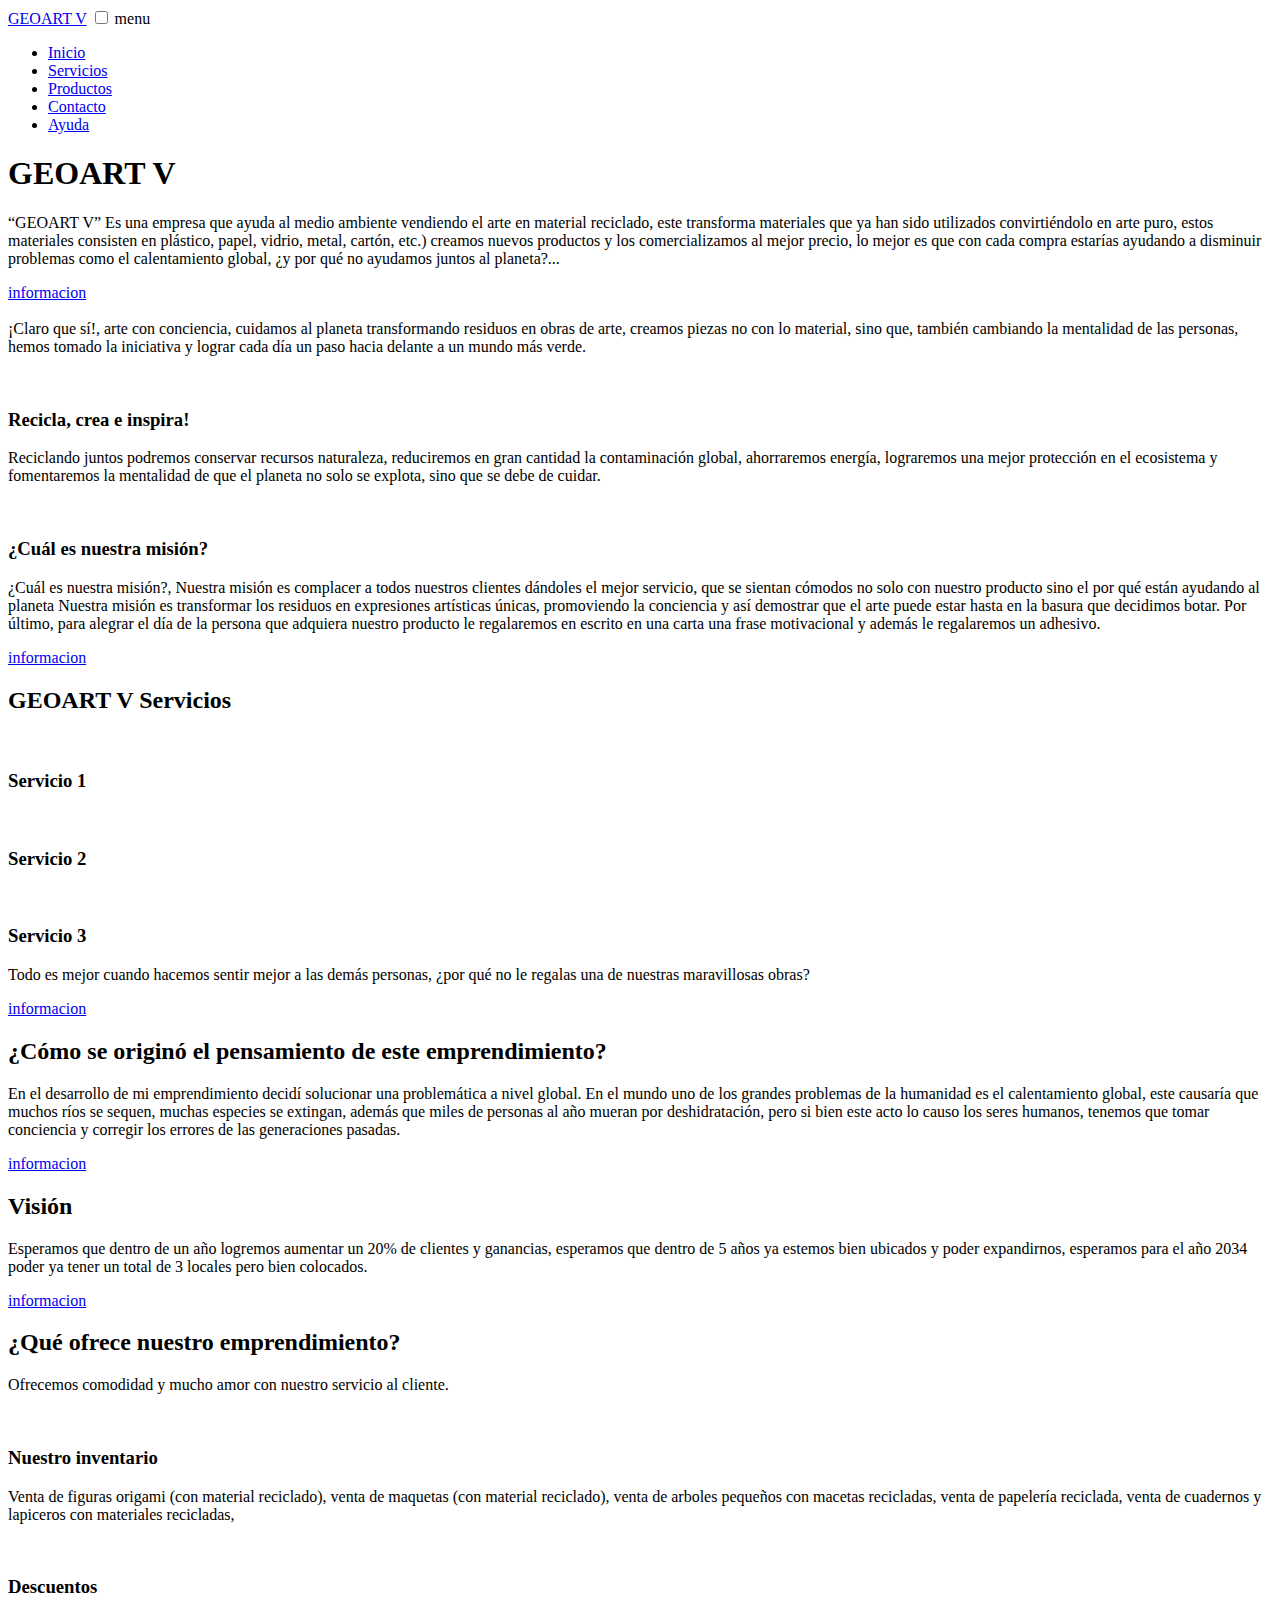
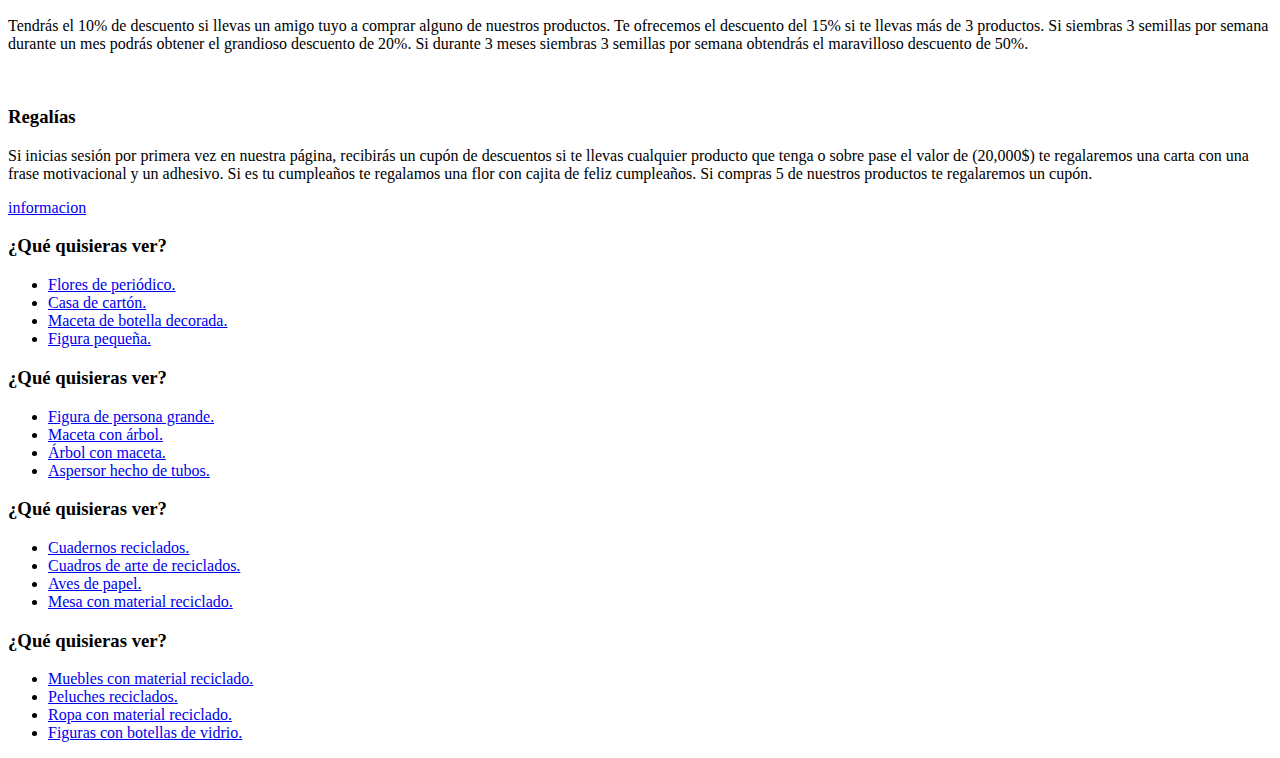
==== 1index.html @ d726b9bf "Primer commit" ====
<!DOCTYPE html>
<html lang="en">
<head>
    <meta charset="UTF-8">
    <meta name="viewport" content="width=device-width, initial-scale=1.0">
    <title>GEOART V</title>
    <link rel="stylesheet" href="borrador style.css">
</head>
<body>
    
    <header class="header">

    <div class="menu container">
        <a href="#" class="logo">GEOART V</a>
        <input type="checkbox" id="menu">
        <label for="menu">menu</label>
                <img src="imagenes/menu.png" class="menu-icono" alt="">

        </label>
            <nav class="navbar"> 
                    <ul>
                        <li><a href="#">Inicio</a></li>
                        <li><a href="#">Servicios</a></li>
                        <li><a href="#">Productos</a></li>
                        <li><a href="#">Contacto</a></li>
                        <li><a href="#">Ayuda</a></li>
                        
                    </ul>
            </nav>
        </div>
        <div class="header-content container">

            <h1>GEOART V</h1>
            <p>
                “GEOART V” Es una empresa que ayuda al medio ambiente vendiendo el arte en material reciclado, este transforma materiales que ya han sido utilizados convirtiéndolo en arte puro, estos materiales consisten en plástico, papel, vidrio, metal, cartón, etc.) creamos nuevos productos y los comercializamos al mejor precio, lo mejor es que con cada compra estarías ayudando a disminuir problemas como el calentamiento global, ¿y por qué no ayudamos juntos al planeta?...
            </p>
            <a href="#" class="btn-1">informacion</a>
        </div>
    </header>

    <section class="carton"> 

        <img class="carton-img" src="imagenes/img-1-(2).png.png" alt="">
        <div class= "carton-content container>

            <h2> ¿Estamos ayudando al planeta? </h2>
                <p class= "txt-p">
                    ¡Claro que sí!, arte con conciencia, cuidamos al planeta transformando residuos en obras de arte, creamos piezas no con lo material, sino que, también cambiando la mentalidad de las personas, hemos tomado la iniciativa y lograr cada día un paso hacia delante a un mundo más verde.
                </p>
    <div class="carton-grou">
            <div class="carton-1">
                <img src="imagenes/img-1- (3) png.png" alt="">
                <h3>Recicla, crea e inspira!</h3>
                <p>
                    Reciclando juntos podremos conservar recursos naturaleza, reduciremos en gran cantidad la contaminación global, ahorraremos energía, lograremos una mejor protección en el ecosistema y fomentaremos la mentalidad de que el planeta no solo se explota, sino que se debe de cuidar.
                </p>
                <div>
                    <div class="coffe-1">
                        <img src="imagenes/img-1- (4) png.png" alt="">
                        <h3>¿Cuál es nuestra misión?</h3>
                        <p>
                            ¿Cuál es nuestra misión?, Nuestra misión es complacer a todos nuestros clientes dándoles el mejor servicio, que se sientan cómodos no solo con nuestro producto sino el por qué están ayudando al planeta Nuestra misión es transformar los residuos en expresiones artísticas únicas, promoviendo la conciencia y así demostrar que el arte puede estar hasta en la basura que decidimos botar. Por último, para alegrar el día de la persona que adquiera nuestro producto le regalaremos en escrito en una carta una frase motivacional y además le regalaremos un adhesivo.
                        </p>
                </div>
                <a href="#" class="btn-1">informacion</a>
            </div>

        </div>

    </section>

    <main class="services">

        <div class="Servicios-content container"></div>
            <h2>GEOART V Servicios</h2>
            <div class="services group">
                <div class="services-1">
                    <img src="imagenes/img-1- (3).jfif" alt="">
                    <h3>Servicio 1</h3>
                </div>
                <div class="services-1">
                    <img src="imagenes/img-1- (4).jfif" alt="">
                    <h3>Servicio 2</h3>
                </div>
                <div class="services-1">
                    <img src="imagenes/img-1- (5).jfif" alt="">
                    <h3>Servicio 3</h3>
                </div>

            </div>
                <p>
                    Todo es mejor cuando hacemos sentir mejor a las demás personas, ¿por qué no le regalas una de nuestras maravillosas obras?
                </p>
                <a href="#" class="btn-1">informacion</a>
            <div>


            </div>

        
    </main>

    <section class="general">
        <div class="general-1">
            <h2>¿Cómo se originó el pensamiento de este emprendimiento?</h2>
            <p>
                En el desarrollo de mi emprendimiento decidí solucionar una problemática a nivel global. En el mundo uno de los grandes problemas de la humanidad es el calentamiento global, este causaría que muchos ríos se sequen, muchas especies se extingan, además que miles de personas al año mueran por deshidratación, pero si bien este acto lo causo los seres humanos, tenemos que tomar conciencia y corregir los errores de las generaciones pasadas.
            </p>
            <a href="#" class="btn-1">informacion</a>
        </div>
        
        <div class="general-2"></div>
    </section>

    <section>
        
        <div class="general-3"></div>

        <div class="general-1">
            <h2>Visión</h2>
            <p>
                Esperamos que dentro de un año logremos aumentar un 20% de clientes y ganancias,  esperamos que dentro de 5 años ya estemos bien ubicados y poder expandirnos, esperamos para el año 2034 poder ya tener un total de 3 locales pero bien colocados. 
            </p>
            <a href="#" class="btn-1">informacion</a>
        </div>
    </section>

    <section class="blog container">
        <h2>¿Qué ofrece nuestro emprendimiento?</h2>
        <p> Ofrecemos comodidad y mucho amor con nuestro servicio al cliente.
        </p>
        <div class="blog-content">
            <div class="blog-1">
                <img src="imagenes/img-1- (6).jfif" alt="">
                <h3>Nuestro inventario</h3>
                <p>
Venta de figuras origami (con material reciclado),
venta de maquetas (con material reciclado),
venta de arboles pequeños con macetas recicladas,
venta de papelería reciclada,
venta de cuadernos y lapiceros con materiales recicladas,

                </p> 
            </div>
            <div class="blog-content">
                <div class="blog-1">
                    <img src="imagenes/img-1- (7).jfif" alt="">
                    <h3> Descuentos </h3>
                    <p>
                        
Tendrás el 10% de descuento si llevas un amigo tuyo a comprar alguno de nuestros productos.
Te ofrecemos el descuento del 15% si te llevas más de 3 productos.
Si siembras 3 semillas por semana durante un mes podrás obtener el grandioso descuento de 20%. Si durante 3 meses siembras 3 semillas por semana obtendrás el maravilloso descuento de 50%.
                    </p>
    
                </div>
                <div class="blog-content">
                    <div class="blog-1">
                        <img src="imagenes/img-1- (8).jfif" alt="">
                        <h3>Regalías</h3>
                        <p>
                            Si inicias sesión por primera vez en nuestra página, recibirás un cupón de descuentos si te llevas cualquier producto que tenga o sobre pase el valor de (20,000$) te regalaremos una carta con una frase motivacional y un adhesivo. Si es tu cumpleaños te regalamos una flor con cajita de feliz cumpleaños. Si compras 5 de nuestros productos te regalaremos un cupón.
                        </p>
        
                    </div>
        </div>
        <a href="#" class="btn-1">informacion</a>
    </section>

    <footer class="footer">

        <div class="footer-content container">
            <div class="link">

        <h3>¿Qué quisieras ver?</h3>

        <ul>
            <li><a href="#">Flores de periódico.</a></li>
            <li><a href="#">Casa de cartón.</a></li>
            <li><a href="#">Maceta de botella decorada.</a></li>
            <li><a href="#">Figura pequeña.</a></li>
        </ul>

        </div>

        <div class="link">

            <h3>¿Qué quisieras ver?</h3>
    
            <ul>
                <li><a href="#">Figura de persona grande.</a></li>
                <li><a href="#">Maceta con árbol.</a></li>
                <li><a href="#">Árbol con maceta.</a></li>
                <li><a href="#">Aspersor hecho de tubos.</a></li>
            </ul>
    
            </div>

            <div class="link">

                <h3>¿Qué quisieras ver?</h3>
        
                <ul>
                    <li><a href="#">Cuadernos reciclados.</a></li>
                    <li><a href="#">Cuadros de arte de reciclados.</a></li>
                    <li><a href="#">Aves de papel.</a></li>
                    <li><a href="#">Mesa con material reciclado.</a></li>
                </ul>
        
                </div>
                <div class="link">

                    <h3>¿Qué quisieras ver?</h3>
            
                    <ul>
                        <li><a href="#">Muebles con material reciclado. </a></li>
                        <li><a href="#">Peluches reciclados.</a></li>
                        <li><a href="#">Ropa con material reciclado.</a></li>
                        <li><a href="#">Figuras con botellas de vidrio.</a></li>
                    </ul>
            
                    </div>
    </footer>
</body>
</html>
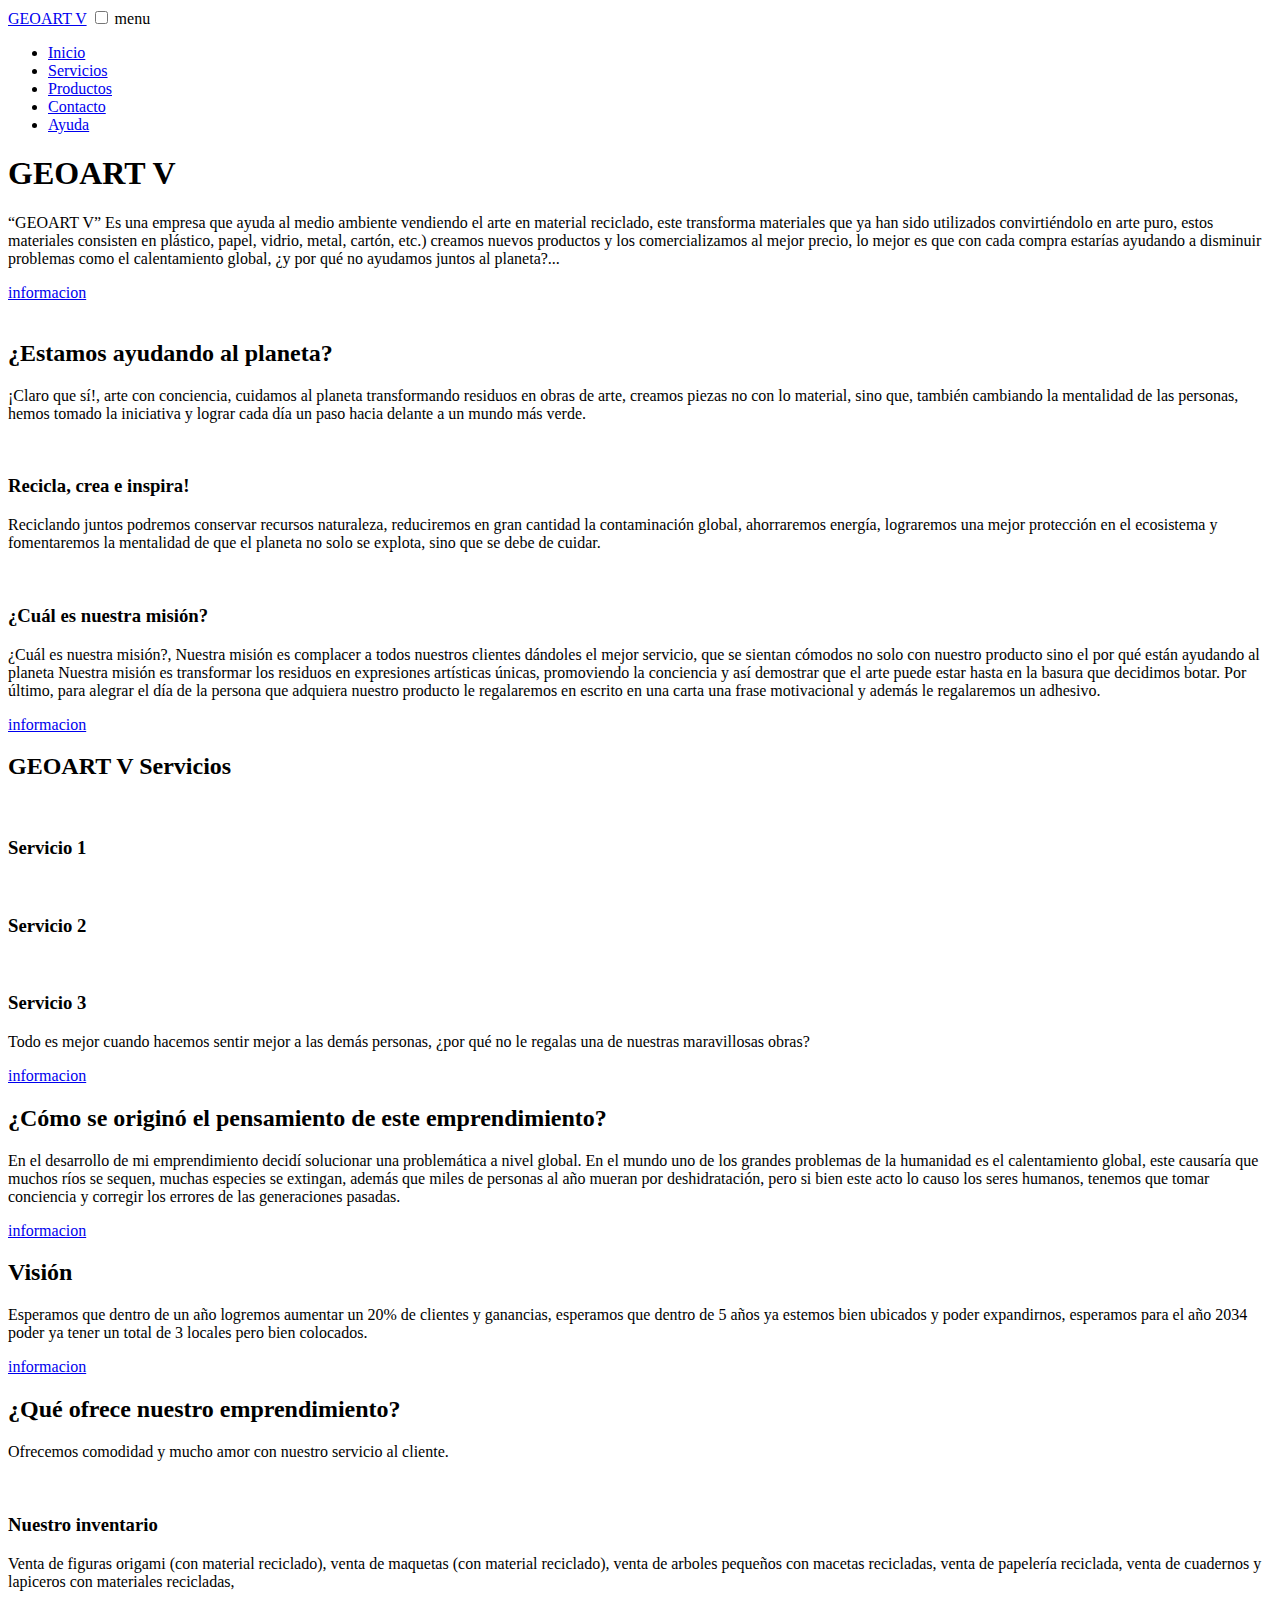
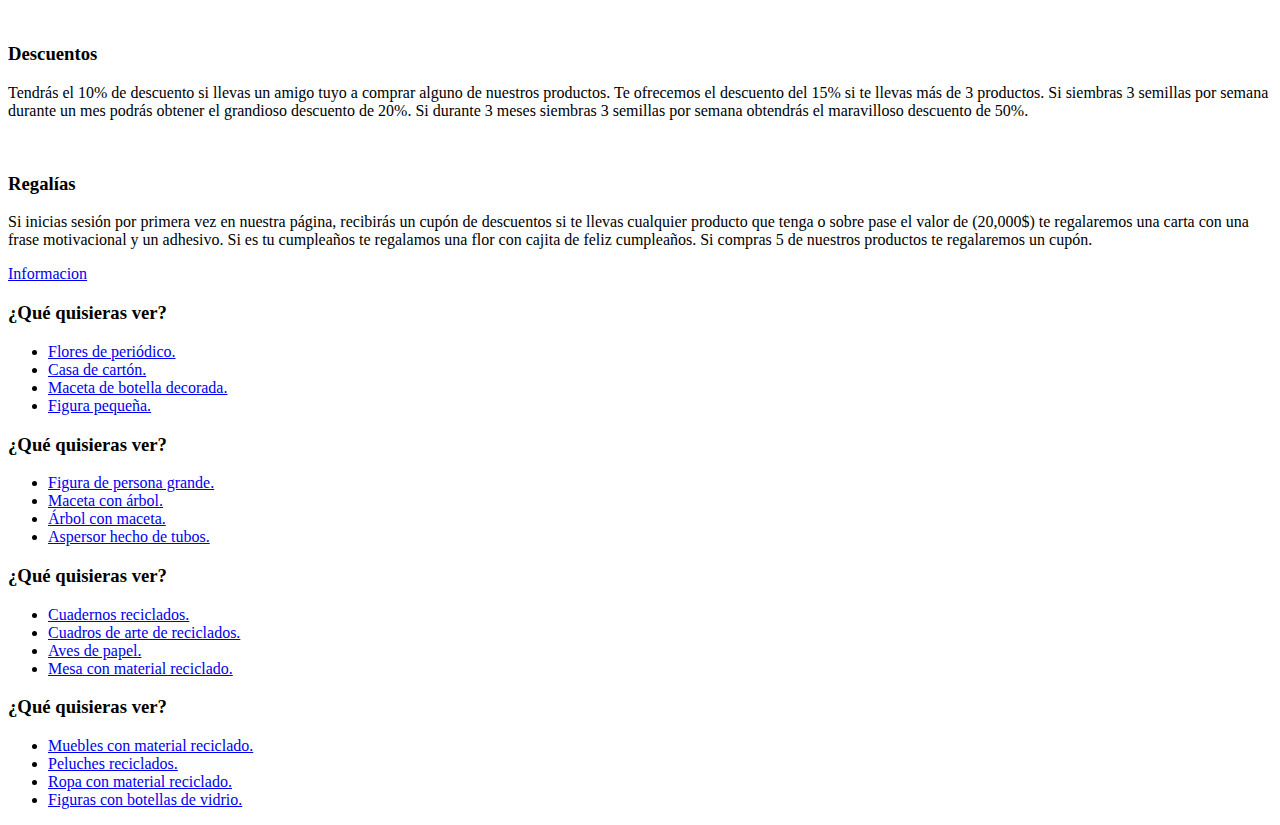
==== commit 0de144d2: "Segundo Commit" ====
--- a/1index.html
+++ b/1index.html
@@ -4,7 +4,7 @@
     <meta charset="UTF-8">
     <meta name="viewport" content="width=device-width, initial-scale=1.0">
     <title>GEOART V</title>
-    <link rel="stylesheet" href="borrador style.css">
+    <link rel="stylesheet" href="1style.css">
 </head>
 <body>
     
@@ -12,12 +12,12 @@
 
     <div class="menu container">
         <a href="#" class="logo">GEOART V</a>
-        <input type="checkbox" id="menu">
+        <input type="checkbox" id="menu" />
         <label for="menu">menu</label>
                 <img src="imagenes/menu.png" class="menu-icono" alt="">
 
         </label>
-            <nav class="navbar"> 
+        <nav class="navbar"> 
                     <ul>
                         <li><a href="#">Inicio</a></li>
                         <li><a href="#">Servicios</a></li>
@@ -26,7 +26,7 @@
                         <li><a href="#">Ayuda</a></li>
                         
                     </ul>
-            </nav>
+        </nav>
         </div>
         <div class="header-content container">
 
@@ -41,13 +41,13 @@
     <section class="carton"> 
 
         <img class="carton-img" src="imagenes/img-1-(2).png.png" alt="">
-        <div class= "carton-content container>
+        <div class= "carton-content container">
 
             <h2> ¿Estamos ayudando al planeta? </h2>
-                <p class= "txt-p">
+                <p class="txt-p">
                     ¡Claro que sí!, arte con conciencia, cuidamos al planeta transformando residuos en obras de arte, creamos piezas no con lo material, sino que, también cambiando la mentalidad de las personas, hemos tomado la iniciativa y lograr cada día un paso hacia delante a un mundo más verde.
                 </p>
-    <div class="carton-grou">
+    <div class="carton-group">
             <div class="carton-1">
                 <img src="imagenes/img-1- (3) png.png" alt="">
                 <h3>Recicla, crea e inspira!</h3>
@@ -64,7 +64,6 @@
                 </div>
                 <a href="#" class="btn-1">informacion</a>
             </div>
-
         </div>
 
     </section>
@@ -73,7 +72,7 @@
 
         <div class="Servicios-content container"></div>
             <h2>GEOART V Servicios</h2>
-            <div class="services group">
+            <div class="services-group">
                 <div class="services-1">
                     <img src="imagenes/img-1- (3).jfif" alt="">
                     <h3>Servicio 1</h3>
@@ -164,7 +163,7 @@
         
                     </div>
         </div>
-        <a href="#" class="btn-1">informacion</a>
+        <a href="#" class="btn-1">Informacion</a>
     </section>
 
     <footer class="footer">
@@ -186,7 +185,7 @@
         <div class="link">
 
             <h3>¿Qué quisieras ver?</h3>
-    
+
             <ul>
                 <li><a href="#">Figura de persona grande.</a></li>
                 <li><a href="#">Maceta con árbol.</a></li>
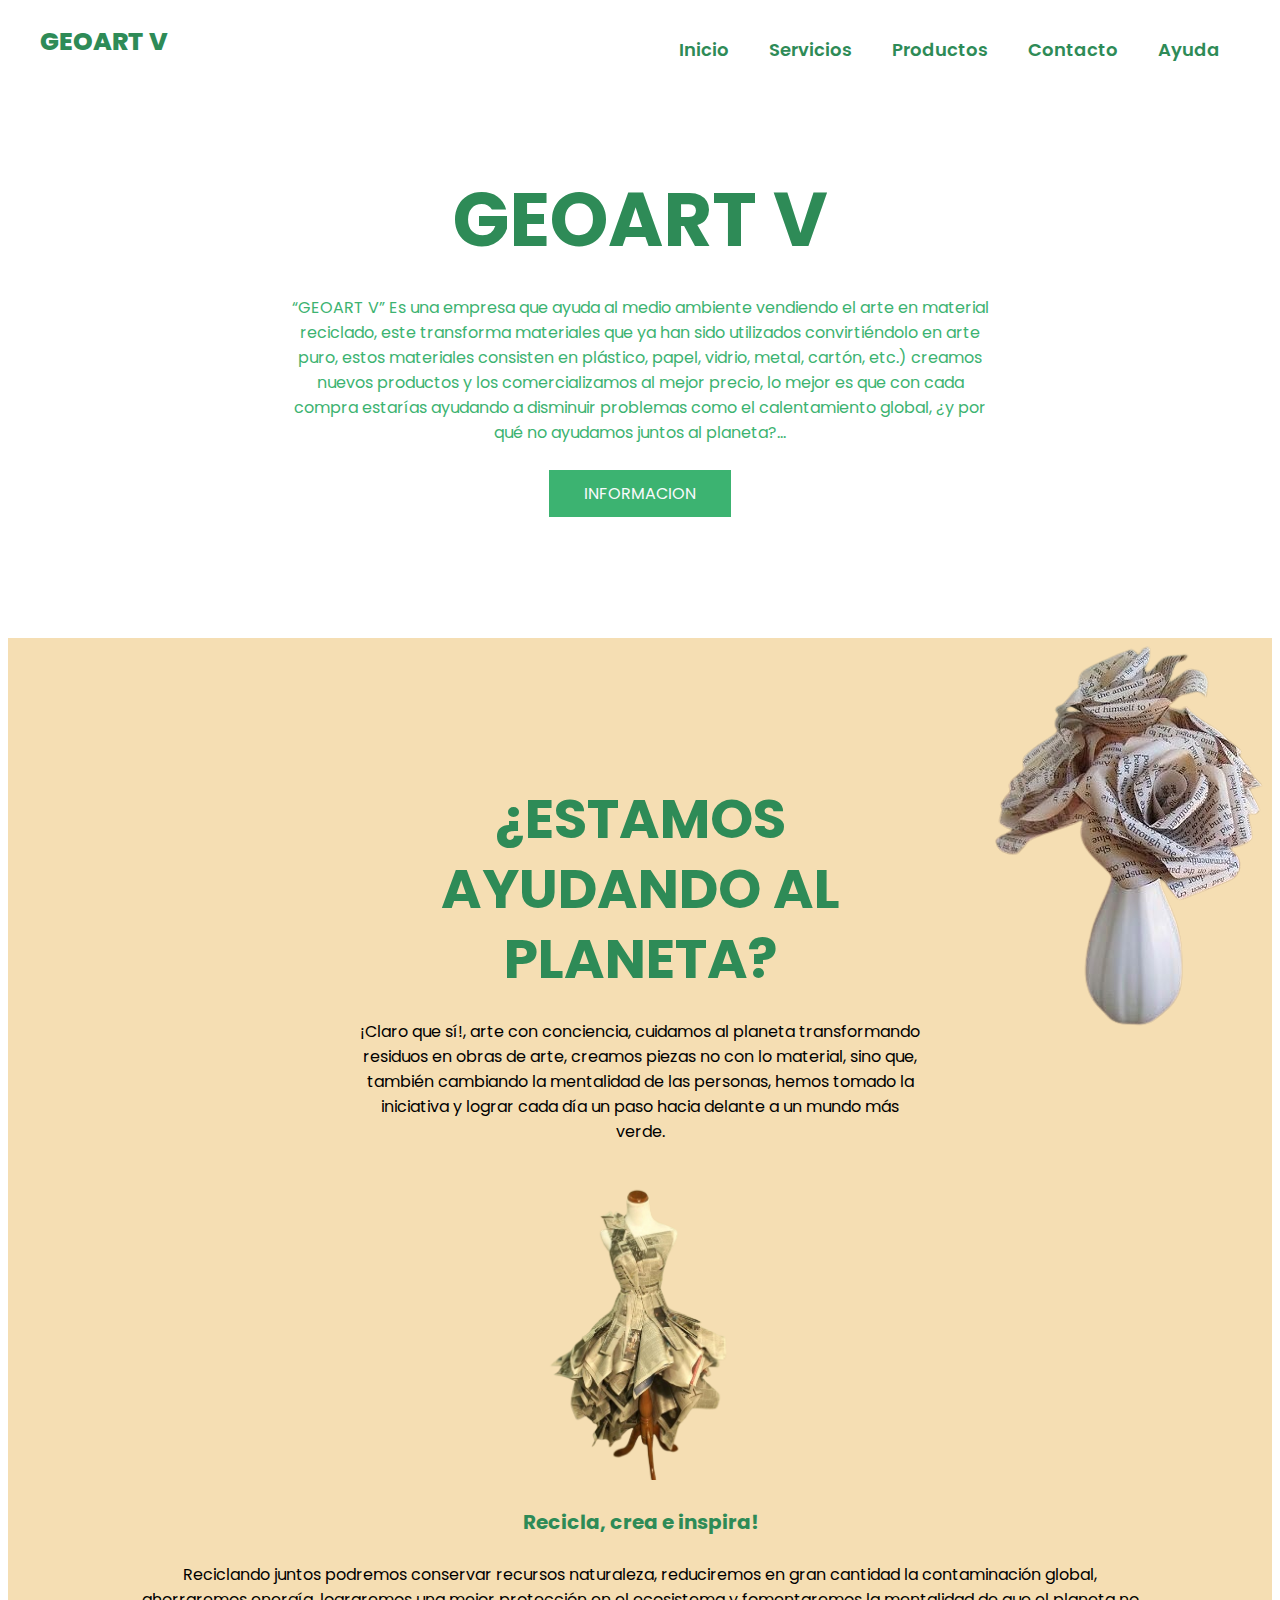
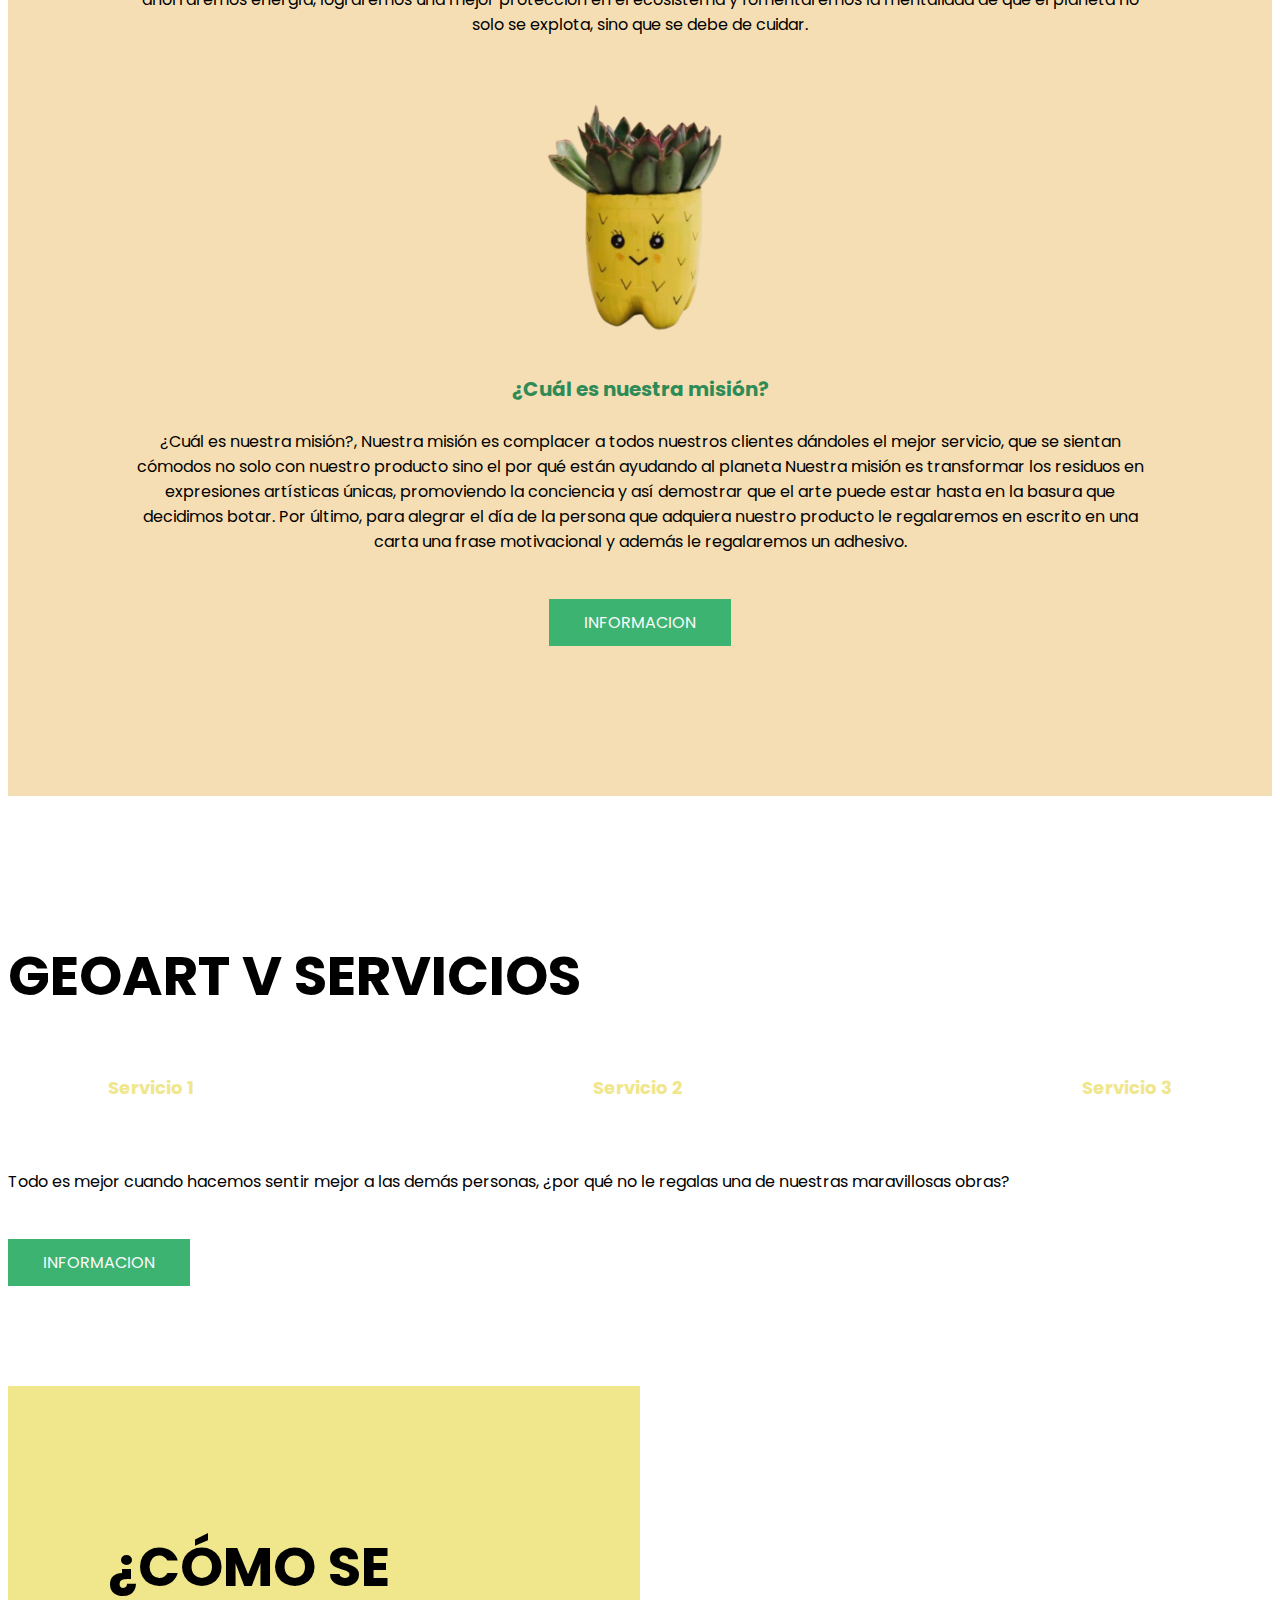
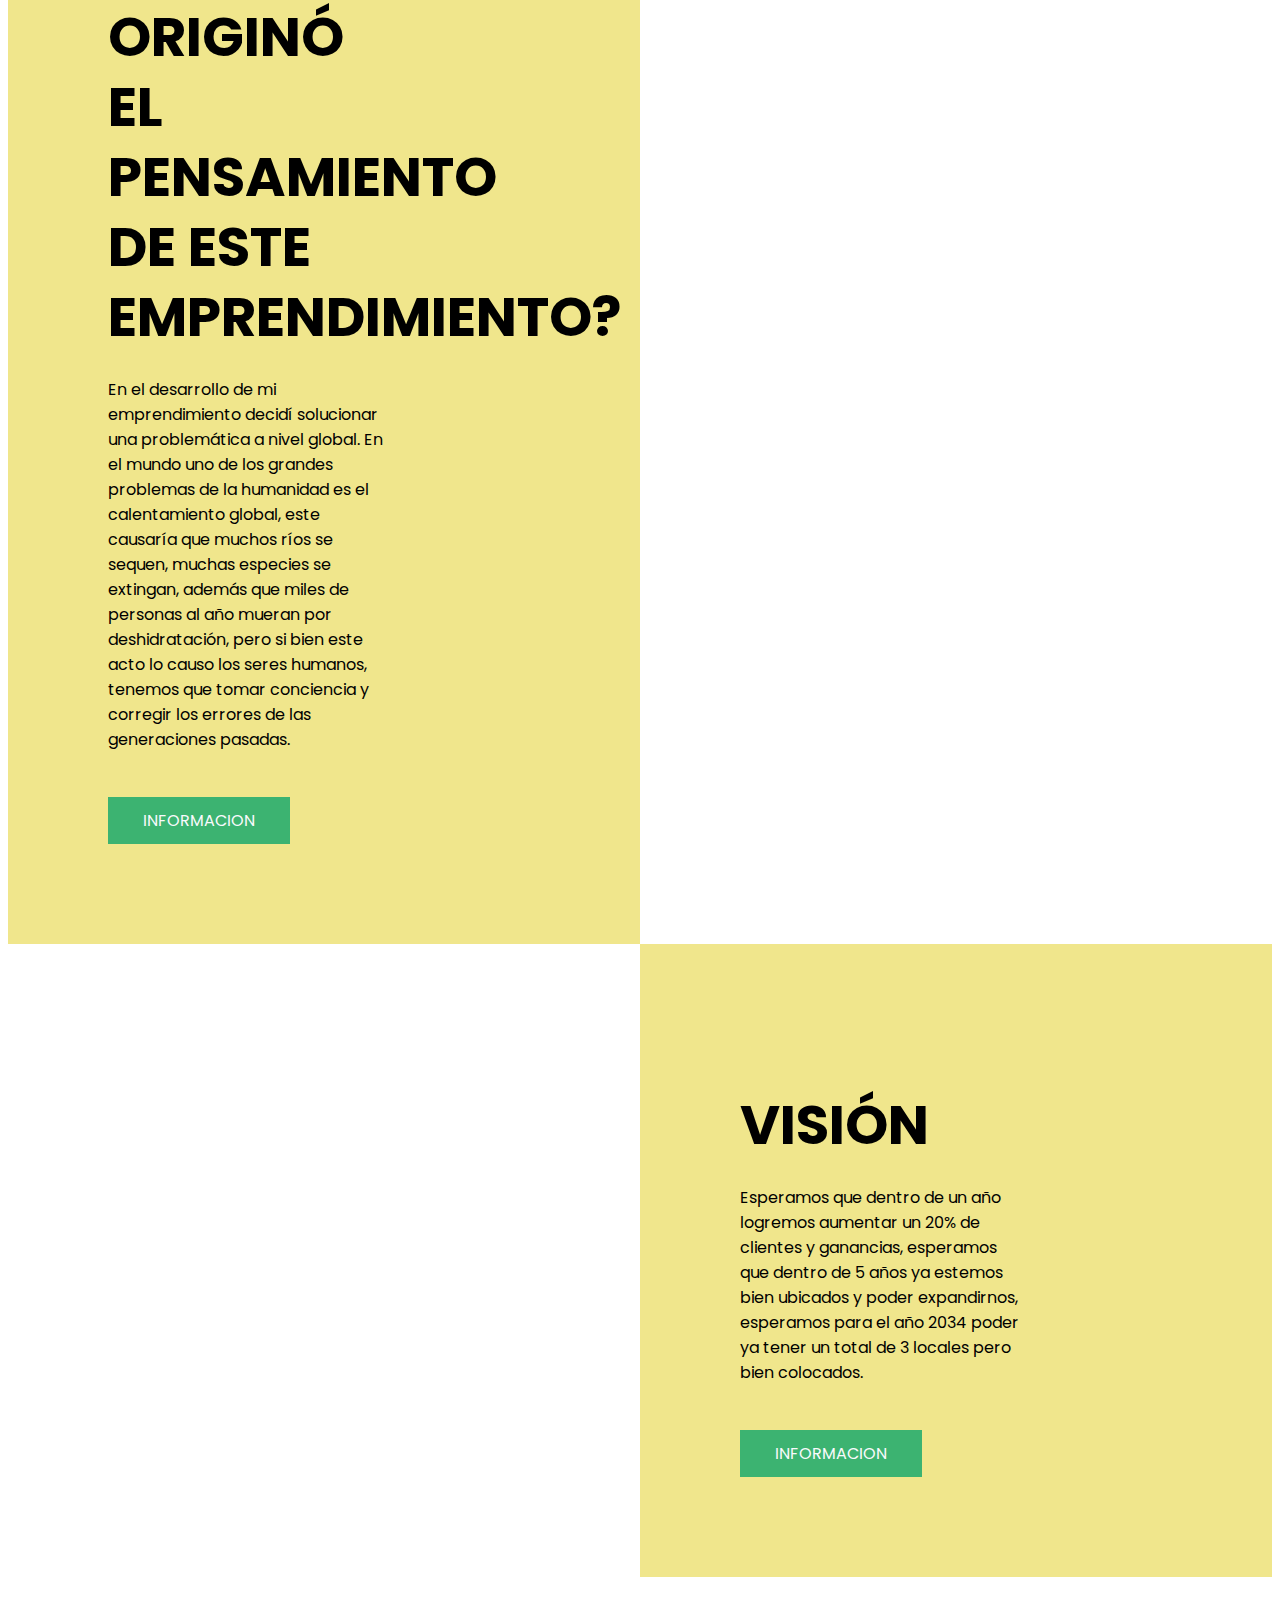
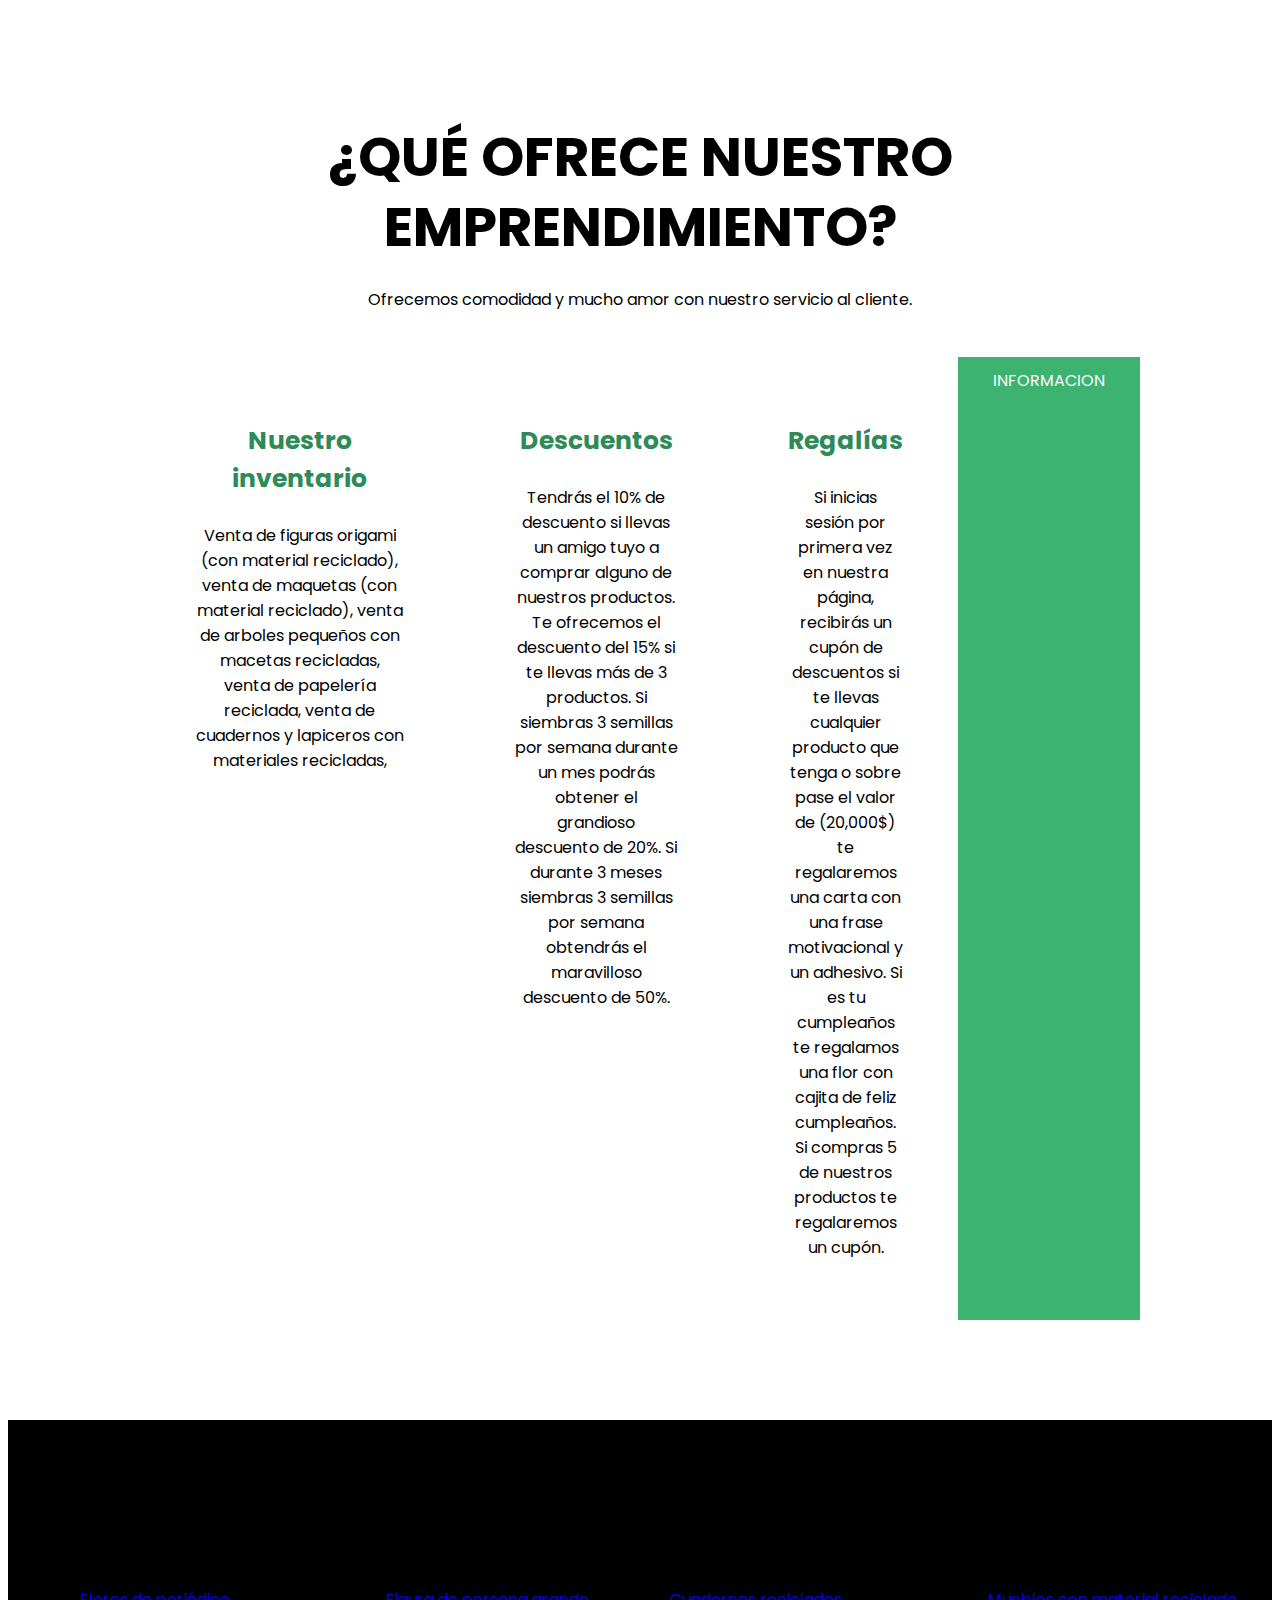
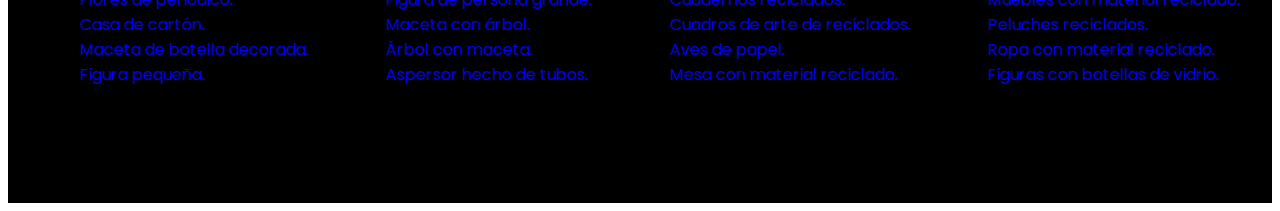
==== commit ba0b392b: "Cuarto Commit" ====
--- a/1index.html
+++ b/1index.html
@@ -15,7 +15,6 @@
         <input type="checkbox" id="menu" />
         <label for="menu">menu</label>
                 <img src="imagenes/menu.png" class="menu-icono" alt="">
-
         </label>
         <nav class="navbar"> 
                     <ul>
@@ -34,13 +33,13 @@
             <p>
                 “GEOART V” Es una empresa que ayuda al medio ambiente vendiendo el arte en material reciclado, este transforma materiales que ya han sido utilizados convirtiéndolo en arte puro, estos materiales consisten en plástico, papel, vidrio, metal, cartón, etc.) creamos nuevos productos y los comercializamos al mejor precio, lo mejor es que con cada compra estarías ayudando a disminuir problemas como el calentamiento global, ¿y por qué no ayudamos juntos al planeta?...
             </p>
-            <a href="#" class="btn-1">informacion</a>
+            <a href="#" class="btn-1">Informacion</a>
         </div>
     </header>
 
     <section class="carton"> 
 
-        <img class="carton-img" src="imagenes/img-1-(2).png.png" alt="">
+        <img class="carton-img" src="images/img-1- (2) png.png" alt="">
         <div class= "carton-content container">
 
             <h2> ¿Estamos ayudando al planeta? </h2>
@@ -49,14 +48,14 @@
                 </p>
     <div class="carton-group">
             <div class="carton-1">
-                <img src="imagenes/img-1- (3) png.png" alt="">
+                <img src="images/img-1- (3) png.png" alt="">
                 <h3>Recicla, crea e inspira!</h3>
                 <p>
                     Reciclando juntos podremos conservar recursos naturaleza, reduciremos en gran cantidad la contaminación global, ahorraremos energía, lograremos una mejor protección en el ecosistema y fomentaremos la mentalidad de que el planeta no solo se explota, sino que se debe de cuidar.
                 </p>
                 <div>
                     <div class="coffe-1">
-                        <img src="imagenes/img-1- (4) png.png" alt="">
+                        <img src="images/img-1- (4) png.png" alt="">
                         <h3>¿Cuál es nuestra misión?</h3>
                         <p>
                             ¿Cuál es nuestra misión?, Nuestra misión es complacer a todos nuestros clientes dándoles el mejor servicio, que se sientan cómodos no solo con nuestro producto sino el por qué están ayudando al planeta Nuestra misión es transformar los residuos en expresiones artísticas únicas, promoviendo la conciencia y así demostrar que el arte puede estar hasta en la basura que decidimos botar. Por último, para alegrar el día de la persona que adquiera nuestro producto le regalaremos en escrito en una carta una frase motivacional y además le regalaremos un adhesivo.
@@ -74,15 +73,15 @@
             <h2>GEOART V Servicios</h2>
             <div class="services-group">
                 <div class="services-1">
-                    <img src="imagenes/img-1- (3).jfif" alt="">
+                    <img src="images/img-1- (2) png.svg" alt="">
                     <h3>Servicio 1</h3>
                 </div>
                 <div class="services-1">
-                    <img src="imagenes/img-1- (4).jfif" alt="">
+                    <img src="images/img-1- (3) png.svg" alt="">
                     <h3>Servicio 2</h3>
                 </div>
                 <div class="services-1">
-                    <img src="imagenes/img-1- (5).jfif" alt="">
+                    <img src="images/img-1- (4) png.svg" alt="">
                     <h3>Servicio 3</h3>
                 </div>
 
@@ -90,13 +89,8 @@
                 <p>
                     Todo es mejor cuando hacemos sentir mejor a las demás personas, ¿por qué no le regalas una de nuestras maravillosas obras?
                 </p>
-                <a href="#" class="btn-1">informacion</a>
-            <div>
-
-
-            </div>
-
-        
+                <a href="#" class="btn-1">Informacion</a>
+        <div>
     </main>
 
     <section class="general">
@@ -107,11 +101,10 @@
             </p>
             <a href="#" class="btn-1">informacion</a>
         </div>
-        
         <div class="general-2"></div>
     </section>
 
-    <section>
+    <section class="general">
         
         <div class="general-3"></div>
 
@@ -120,7 +113,7 @@
             <p>
                 Esperamos que dentro de un año logremos aumentar un 20% de clientes y ganancias,  esperamos que dentro de 5 años ya estemos bien ubicados y poder expandirnos, esperamos para el año 2034 poder ya tener un total de 3 locales pero bien colocados. 
             </p>
-            <a href="#" class="btn-1">informacion</a>
+            <a href="#" class="btn-1">Informacion</a>
         </div>
     </section>
 
@@ -130,7 +123,7 @@
         </p>
         <div class="blog-content">
             <div class="blog-1">
-                <img src="imagenes/img-1- (6).jfif" alt="">
+                <img src="images/img-jpg-png (1).jpg" alt="">
                 <h3>Nuestro inventario</h3>
                 <p>
 Venta de figuras origami (con material reciclado),
@@ -143,7 +136,7 @@
             </div>
             <div class="blog-content">
                 <div class="blog-1">
-                    <img src="imagenes/img-1- (7).jfif" alt="">
+                    <img src="images/img-jpg-png (2).jpg" alt="">
                     <h3> Descuentos </h3>
                     <p>
                         
@@ -155,7 +148,7 @@
                 </div>
                 <div class="blog-content">
                     <div class="blog-1">
-                        <img src="imagenes/img-1- (8).jfif" alt="">
+                        <img src="images/img-jpg-png (2).jpg" alt="">
                         <h3>Regalías</h3>
                         <p>
                             Si inicias sesión por primera vez en nuestra página, recibirás un cupón de descuentos si te llevas cualquier producto que tenga o sobre pase el valor de (20,000$) te regalaremos una carta con una frase motivacional y un adhesivo. Si es tu cumpleaños te regalamos una flor con cajita de feliz cumpleaños. Si compras 5 de nuestros productos te regalaremos un cupón.
--- a/1style.css
+++ b/1style.css
@@ -0,0 +1,355 @@
+@import url('https://fonts.googleapis.com/css2?family=Poppins:ital,wght@0,100;0,200;0,300;0,400;0,500;0,600;0,700;0,800;0,900;1,100;1,200;1,300;1,400;1,500;1,600;1,700;1,800;1,900&display=swap');
+
+*{
+    margin: o;
+    padding: o;
+    box-sizing: border-box;
+    text-decoration: none;
+    list-style: none;
+}
+
+
+body {
+    font-family: "Poppins", sans-serif;
+}
+
+.container {
+    max-width: 1200px;
+    margin: 0 auto;
+}
+
+.header {
+    background-image: linear-gradient(
+        #F0E68C,
+        #F0E68C)
+        url(images/bg.jpg);
+    background-position: center bottom;
+    background-repeat: no-repeat;
+    background-size: cover;
+    min-height: 70vh;
+    display: flex;
+    align-items: center;
+
+}
+
+.menu {
+    position: absolute;
+    top: 0;
+    left: 0;
+    right: 0;
+    display: flex;
+    align-items: center;
+    justify-content: space-between;
+}
+
+.logo {
+    color: #2E8B57;
+    font-size: 25px;
+    font-weight: 800;
+}
+.menu .navbar ul li {
+    position: relative;
+    float: left;
+}
+.menu .navbar ul li a {
+    font-size: 18px;
+    padding: 20px;
+    color: #2E8B57;
+    display: block;
+    font-weight: 600;
+}
+.menu .navbar ul li a:hover{
+    color: #FFA500;
+}
+#menu {
+    display: none;
+}
+.menu-icono {
+    width: 25px;
+}
+.menu label {
+    cursor: pointer;
+    display: none;
+}
+
+.header-content {
+    text-align: center;
+}
+.header-content h1 {
+    font-size: 75px;
+    line-height: 80px;
+    color: #2E8B57;
+    text-transform: uppercase;
+    margin-bottom: 35px;
+}
+.header-content p {
+    font-size: 16px;
+    color: #3CB371;
+    padding: 0 250px;
+    margin-bottom: 25px;
+}
+.btn-1 {
+    display: inline-block;
+    padding: 11px 35px;
+    background-color: #3CB371;
+    color: #f9fafc;
+    text-transform: uppercase;
+}
+.btn-1:hover {
+    background-color: #FFA500;
+}
+.carton {
+    padding: 100px;
+    background-color: #F5DEB3;
+    position: relative;
+}
+.carton-content {
+    text-align: center;
+}
+.carton-content h2 {
+    font-size: 55px;
+    line-height: 70px;
+    color: #2E8B57;
+    text-transform: uppercase;
+    padding: 0 250px;
+    margin-bottom: 15px;
+}
+.txt-p {
+    font-size: 16px;
+    color: #000000;
+    padding: 0 250px;
+    margin-bottom: 35px;
+}
+.carton-group {
+    display: flex;
+    justify-content: space-between;
+    margin-bottom: 50px;
+}
+.carton-1 {
+    padding: 0 25px;
+}
+.carton-1 img {
+    width: 200px;
+}
+.carton-img {
+    position: absolute;
+    top: 0;
+    right: 0;
+}
+.carton-1 h3 {
+    color: #2E8B57;
+    font-size: 20px;
+    margin-bottom: 15px;
+}
+.services {
+    background-image: linear-gradient(
+        rgba(0, 0, 0, 0.7),
+        #7B68EE),
+        url(images/11-img.jpg);
+        background-position: center center;
+        background-repeat: no-repeat;
+        background-size: cover;
+        background-attachment: fixed;
+        padding: 100px 0;
+}
+.services-content {
+    text-align: center
+}
+.services-content h2 {
+    font-size: 55px;
+    line-height: 70px;
+    color: #48D1CC;
+    text-transform: uppercase;
+    margin-bottom: 50px;
+}
+.services-content p {
+    font-size: 16px;
+    color: #48D1CC;
+    margin-bottom: 50px;
+    padding: 0 100px;
+}
+.services-group {
+    display: flex;
+    justify-content: space-between;
+    margin-bottom: 50px;
+}
+.services-1 {
+    padding: 0 100px;
+}
+.services-1 img {
+    width: 25px;
+    margin-bottom: 15px;
+}
+.services-1 h3 {
+    color: #F0E68C;
+    font-size: 18px;
+}
+.general {
+    display: flex;
+}
+.general-1 {
+    width: 50%;
+    padding: 100px 250px 100px 100px;
+    background-color: #F0E68C;
+}
+.general-2 {
+    background-image: url(imagenes/coffe-1.jpg);
+    background-position: center center;
+    background-repeat: no-repeat;
+    background-size: cover;
+    width: 50%;
+}
+.general-3 {
+    background-image: url(imagenes/coffee-2.jpg);
+    background-position: center center;
+    background-repeat: no-repeat;
+    background-size: cover;
+    width: 50%;
+}
+
+h2 {
+    font-size: 55px;
+    line-height: 70px;
+    color: #000;
+    text-transform: uppercase;
+    margin-bottom: 20px;
+}
+
+p {
+    font-size: 16px;
+    color: #000;
+    margin: 25px 0 45px 0;
+}
+.blog {
+    padding: 100px;
+    text-align: center;
+}
+.blog-content {
+    display: flex;
+    justify-content: space-between;
+}
+.blog-1 {
+    padding: 15px 55px;
+}
+.blog-1 img {
+    width: 250px;
+    border-radius: 15px;
+    margin-bottom: 15px;
+}
+.blog-1 h3 {
+    font-size: 25px;
+    color: #2E8B57;
+}
+
+.footer {
+    padding: 100px 0;
+    background-color: #000;
+}
+.footer-content {
+    display: flex;
+    justify-content: space-between;
+}
+
+link h3 {
+    font-size: 18px;
+    color: #2E8B57;
+    margin-bottom: 15px;
+}
+
+link a {
+    font-size: 16px;
+    color: #7B68EE;
+    display: block;
+    margin-bottom: 15px;
+}
+
+@media(max-width: 991px) {
+    .menu {
+        padding: 30px;
+    }
+    .menu label {
+        display: initial;
+    }
+    .menu .navbar {
+        position: absolute;
+        top: 100%;
+        left: 0;
+        right: 0;
+        background-color: #3CB3;
+        display: none;
+    }
+    .menu .navbar ul li {
+        width: 100%;
+    }
+    #menu:checked ~ .navbar {
+        display: initial;
+    }
+
+    .header {
+        min-height: 0vh;
+    }
+    .header-content {
+        padding: 100px 30px;
+    }
+    .header-content p {
+        padding: 0;
+    }
+    .carton {
+        padding: 30px;
+    }
+    .carton-content h2 {
+        padding: 0;
+    }
+    .txt-p {
+        padding: 0;
+    }
+    .carton-group {
+        flex-direction: column;
+        margin-bottom: 0;
+    }
+    .carton-img {
+        display: none;
+    }
+    .services {
+        padding: 30px;
+    }
+
+    .services-content p {
+        padding: 0;
+    }
+    .services-group {
+        flex-direction: column;
+        margin-bottom: 0;
+    }
+    .services-1 {
+        margin-bottom: 25px;
+    }
+    .general {
+        flex-direction: column;
+    }
+    .general-1 {
+        width: 100%;
+        padding: 30px;
+        text-align: center;
+    }
+
+    .general-2, .general-3 {
+        display: none;
+    }
+    .blog {
+        padding: 30px;
+    }
+    .blog-content {
+        flex-direction: column;
+    }
+    .blog-1 {
+        padding: 0;
+    }
+    .footer {
+        padding: 30px;
+    }
+    .footer-content {
+        flex-direction: column;
+        text-align: center;
+    }
+}
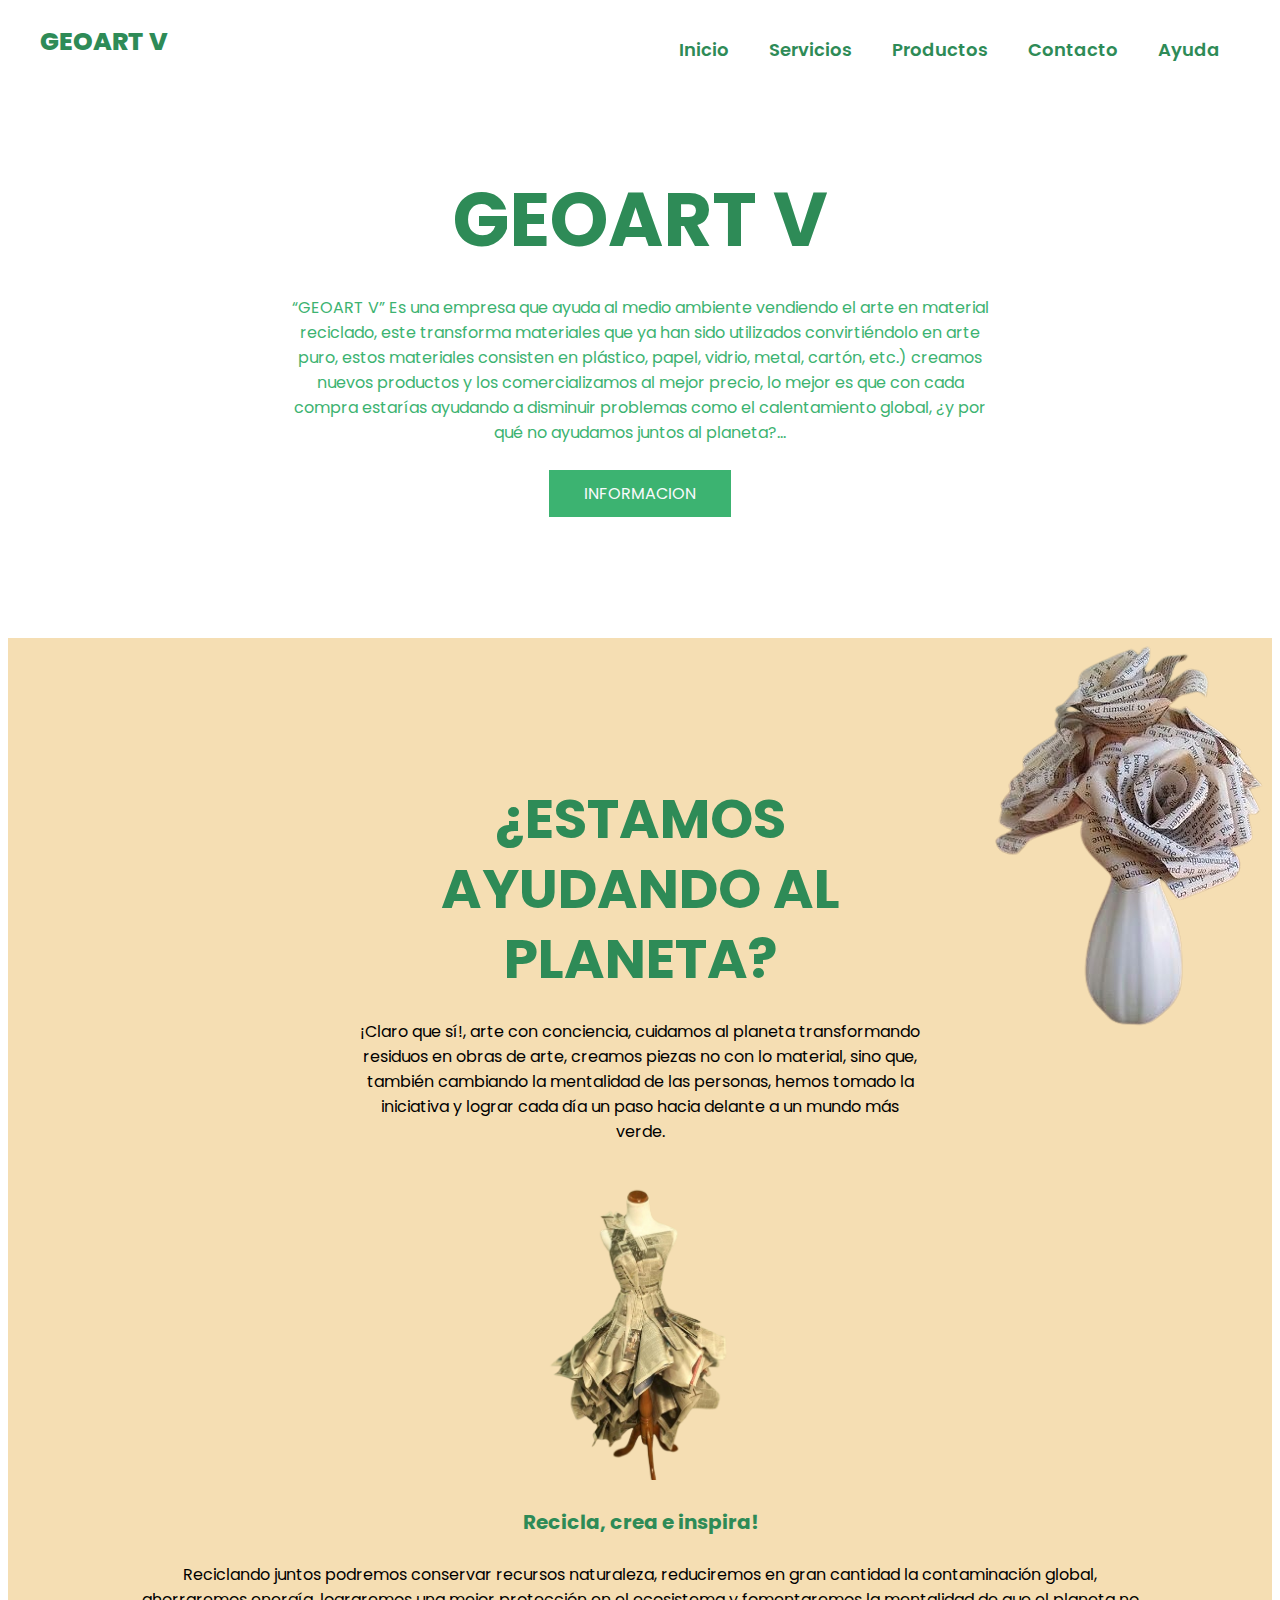
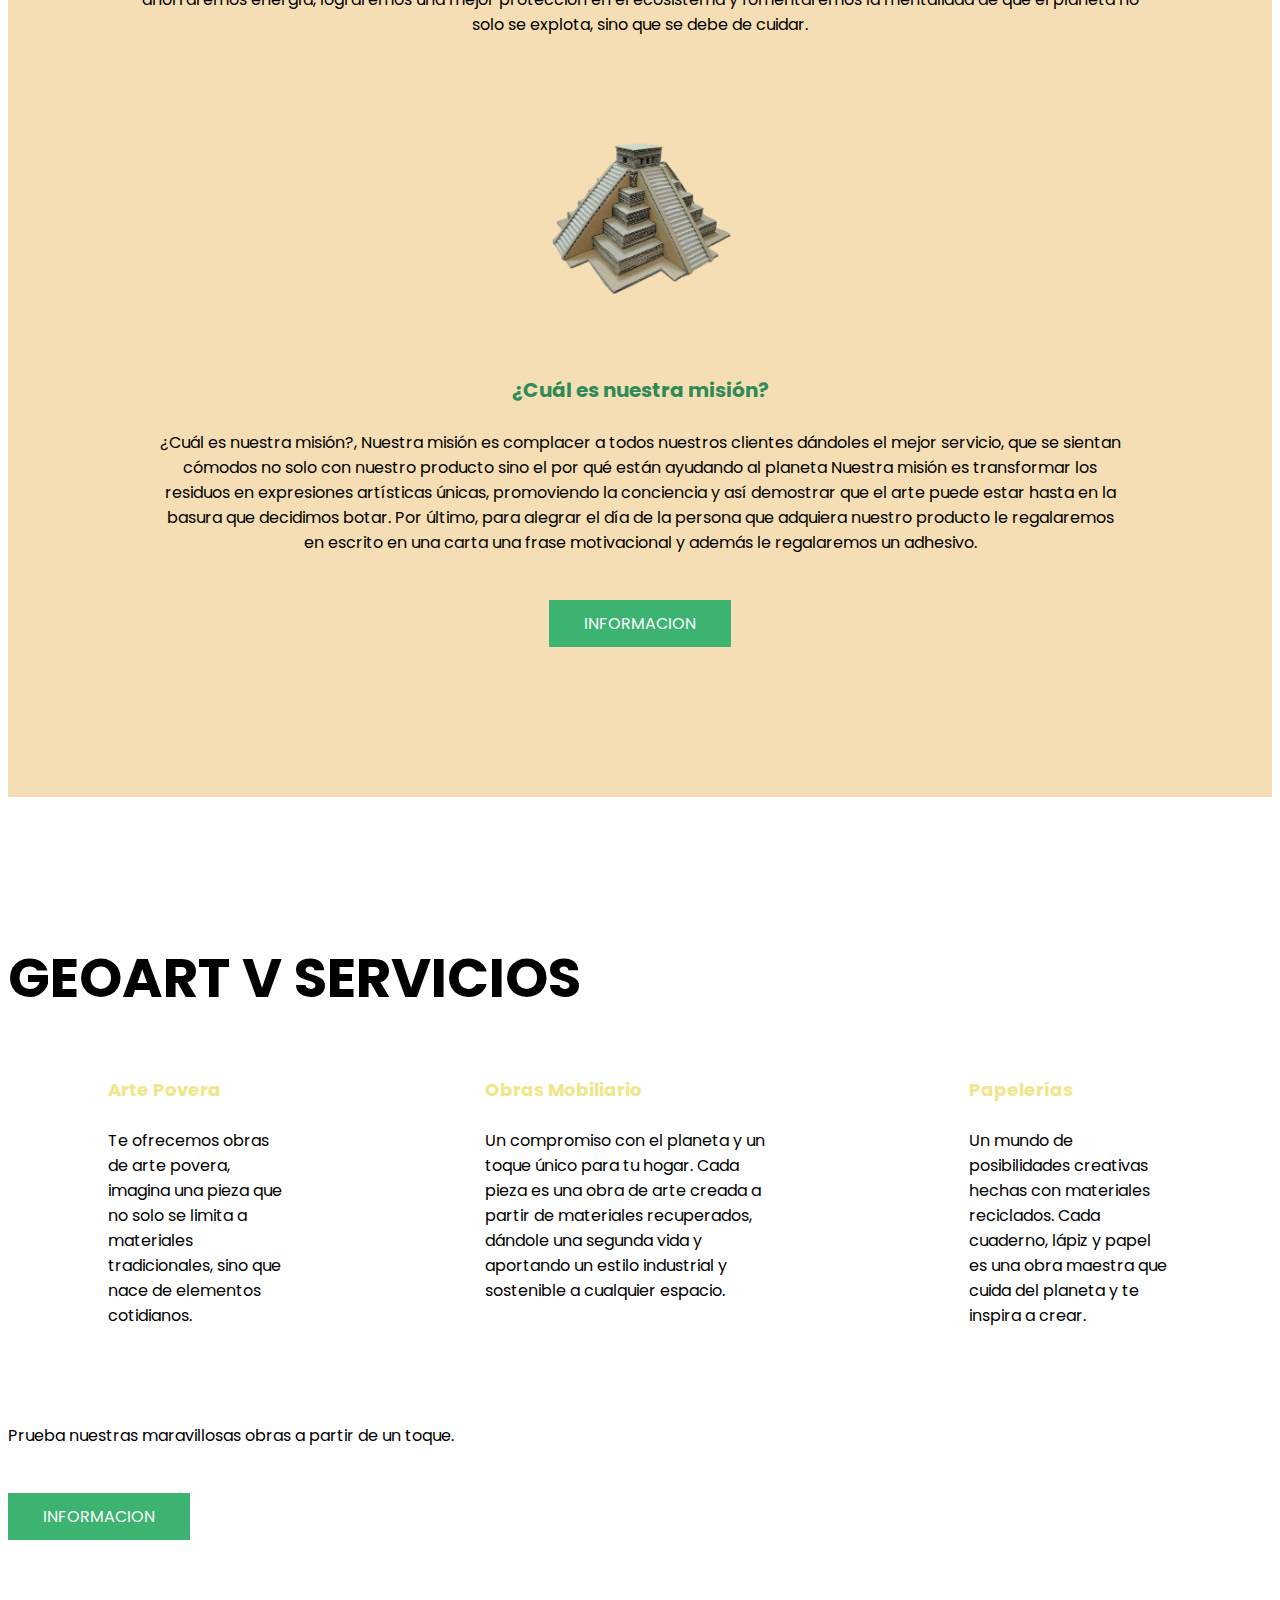
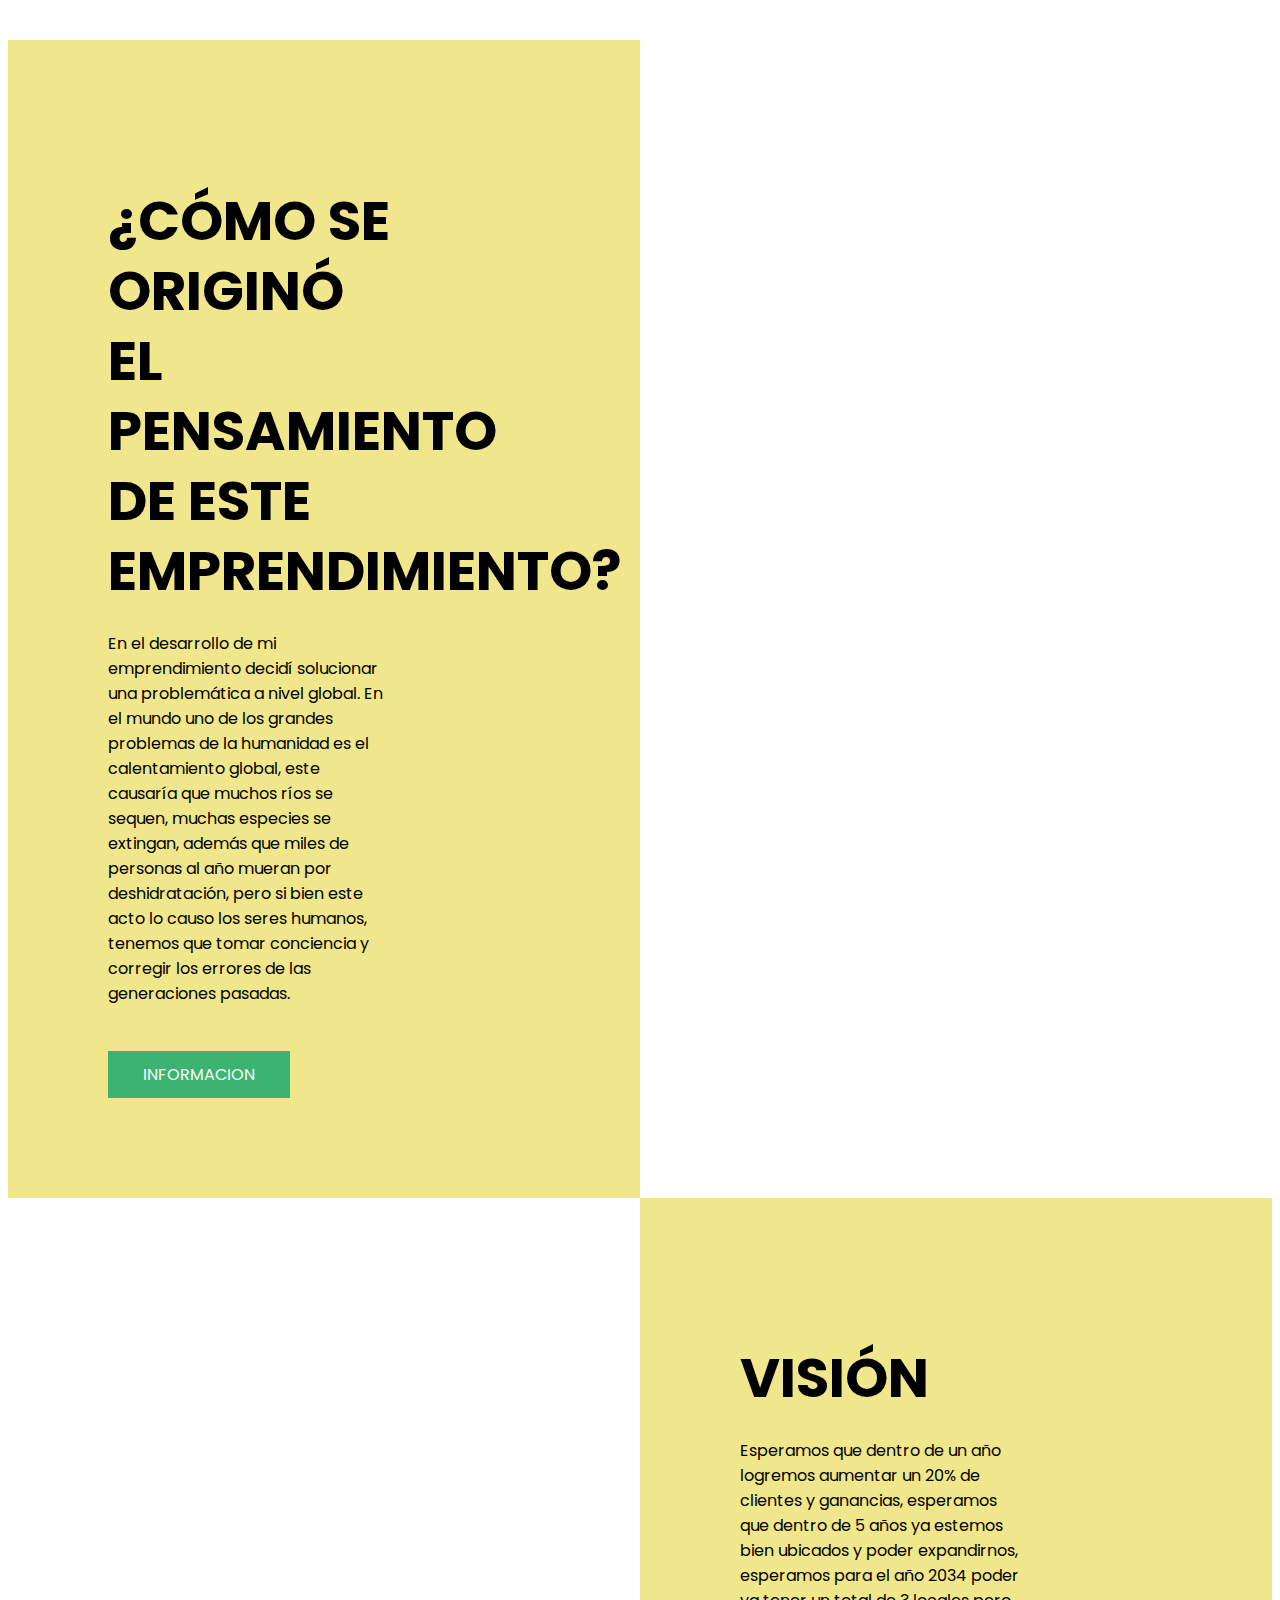
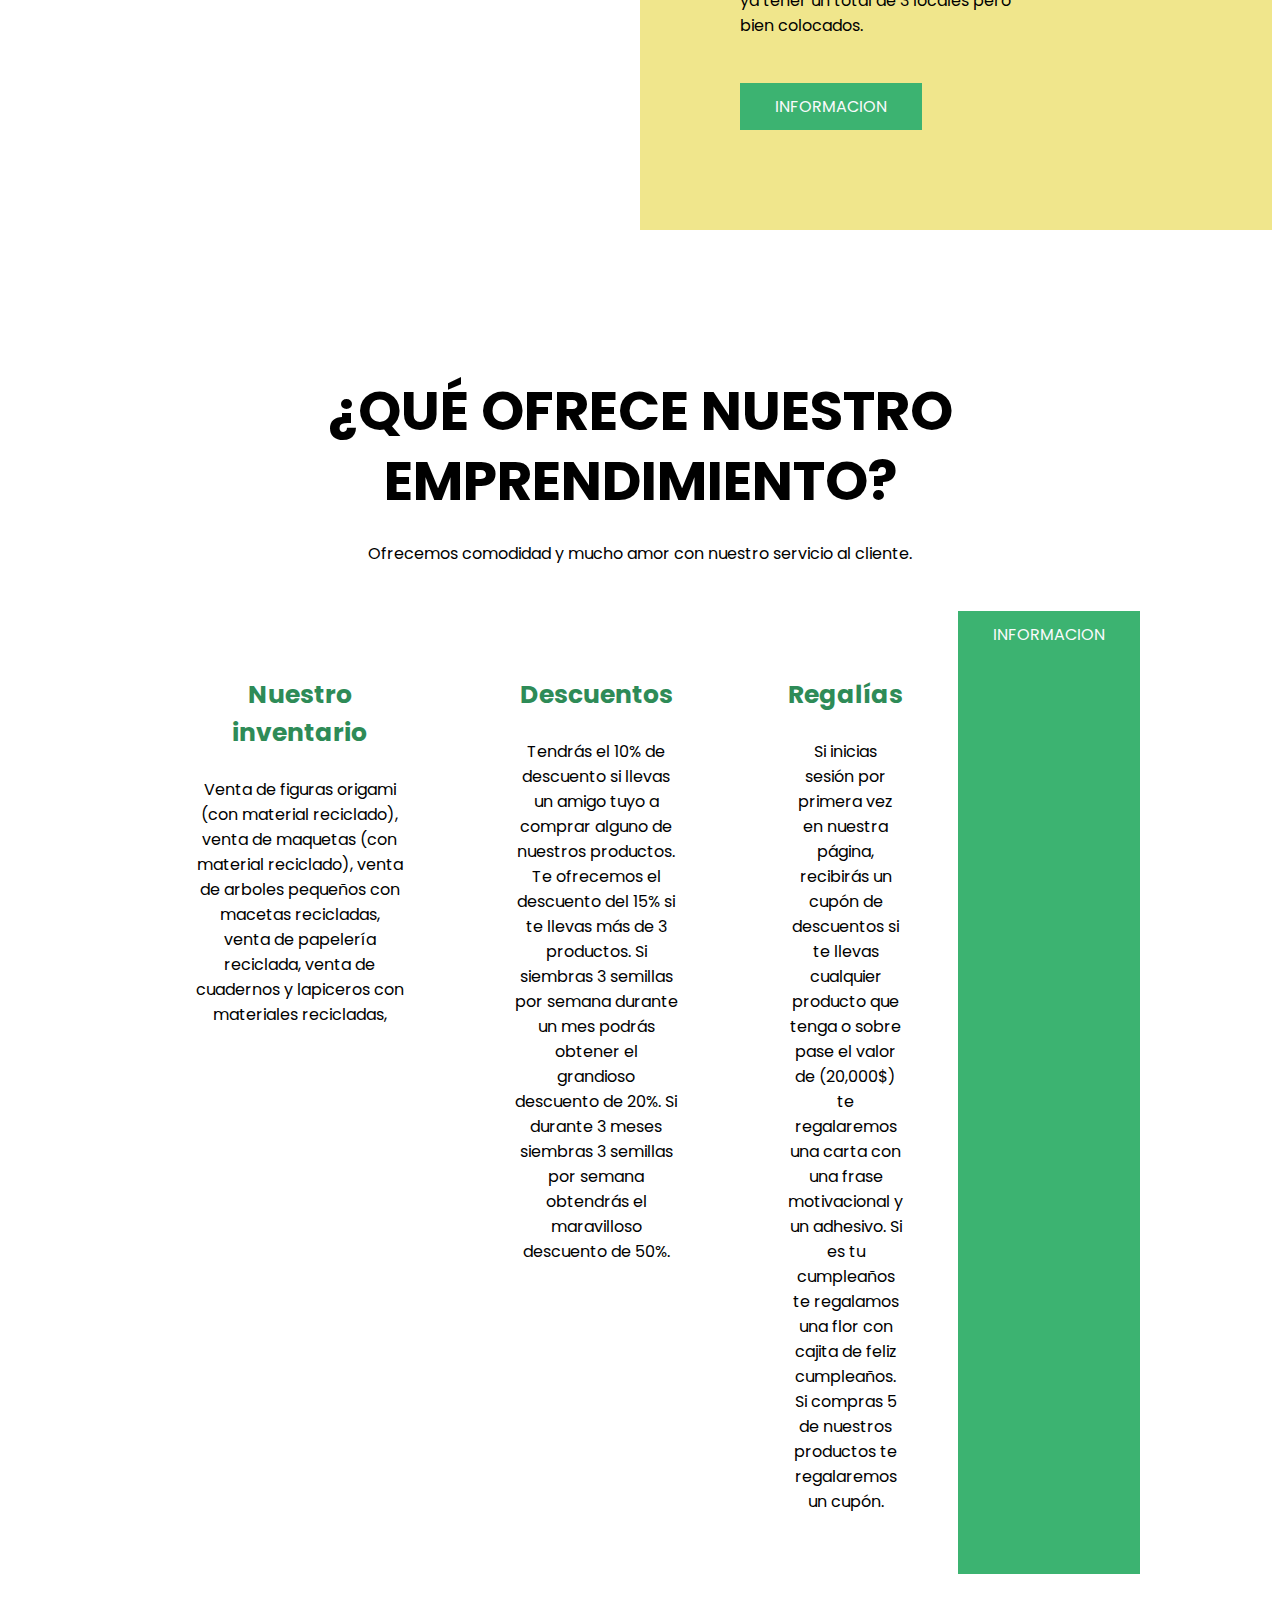
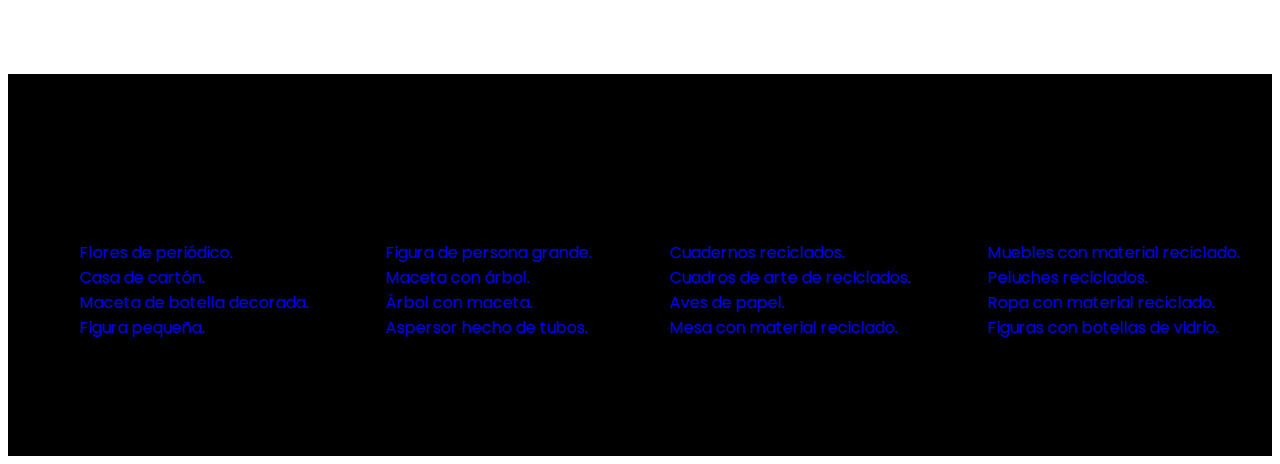
==== commit a8112dfa: "Quinto Commit" ====
--- a/1index.html
+++ b/1index.html
@@ -39,9 +39,9 @@
 
     <section class="carton"> 
 
-        <img class="carton-img" src="images/img-1- (2) png.png" alt="">
         <div class= "carton-content container">
-
+            
+            <img class="carton-img" src="images/img-1- (2) png.png" alt="">
             <h2> ¿Estamos ayudando al planeta? </h2>
                 <p class="txt-p">
                     ¡Claro que sí!, arte con conciencia, cuidamos al planeta transformando residuos en obras de arte, creamos piezas no con lo material, sino que, también cambiando la mentalidad de las personas, hemos tomado la iniciativa y lograr cada día un paso hacia delante a un mundo más verde.
@@ -54,14 +54,14 @@
                     Reciclando juntos podremos conservar recursos naturaleza, reduciremos en gran cantidad la contaminación global, ahorraremos energía, lograremos una mejor protección en el ecosistema y fomentaremos la mentalidad de que el planeta no solo se explota, sino que se debe de cuidar.
                 </p>
                 <div>
-                    <div class="coffe-1">
-                        <img src="images/img-1- (4) png.png" alt="">
+                    <div class="carton-1">
+                        <img src="images/img-1- (15) png.png" alt="">
                         <h3>¿Cuál es nuestra misión?</h3>
                         <p>
                             ¿Cuál es nuestra misión?, Nuestra misión es complacer a todos nuestros clientes dándoles el mejor servicio, que se sientan cómodos no solo con nuestro producto sino el por qué están ayudando al planeta Nuestra misión es transformar los residuos en expresiones artísticas únicas, promoviendo la conciencia y así demostrar que el arte puede estar hasta en la basura que decidimos botar. Por último, para alegrar el día de la persona que adquiera nuestro producto le regalaremos en escrito en una carta una frase motivacional y además le regalaremos un adhesivo.
                         </p>
                 </div>
-                <a href="#" class="btn-1">informacion</a>
+                <a href="#" class="btn-1">Informacion</a>
             </div>
         </div>
 
@@ -69,25 +69,34 @@
 
     <main class="services">
 
-        <div class="Servicios-content container"></div>
+        <div class="services-content container"></div>
             <h2>GEOART V Servicios</h2>
             <div class="services-group">
                 <div class="services-1">
-                    <img src="images/img-1- (2) png.svg" alt="">
-                    <h3>Servicio 1</h3>
+                    <img src="images/img-1- (5) png.svg" alt="">
+                    <h3>Arte Povera</h3>
+                    <p>
+                        Te ofrecemos obras de arte povera, imagina una pieza que no solo se limita a materiales tradicionales, sino que nace de elementos cotidianos.
+                    </p>
                 </div>
                 <div class="services-1">
-                    <img src="images/img-1- (3) png.svg" alt="">
-                    <h3>Servicio 2</h3>
+                    <img src="images/mueble-png-svg.svg" alt="">
+                    <h3>Obras Mobiliario</h3>
+                    <p>
+                        Un compromiso con el planeta y un toque único para tu hogar. Cada pieza es una obra de arte creada a partir de materiales recuperados, dándole una segunda vida y aportando un estilo industrial y sostenible a cualquier espacio.
+                    </p>
                 </div>
                 <div class="services-1">
                     <img src="images/img-1- (4) png.svg" alt="">
-                    <h3>Servicio 3</h3>
+                    <h3>Papelerías</h3>
+                    <p>
+                        Un mundo de posibilidades creativas hechas con materiales reciclados. Cada cuaderno, lápiz y papel es una obra maestra que cuida del planeta y te inspira a crear.
+                    </p>
                 </div>
 
             </div>
                 <p>
-                    Todo es mejor cuando hacemos sentir mejor a las demás personas, ¿por qué no le regalas una de nuestras maravillosas obras?
+                    Prueba nuestras maravillosas obras a partir de un toque.
                 </p>
                 <a href="#" class="btn-1">Informacion</a>
         <div>
@@ -148,7 +157,7 @@
                 </div>
                 <div class="blog-content">
                     <div class="blog-1">
-                        <img src="images/img-jpg-png (2).jpg" alt="">
+                        <img src="images/img-jpg-png (3).jpg" alt="">
                         <h3>Regalías</h3>
                         <p>
                             Si inicias sesión por primera vez en nuestra página, recibirás un cupón de descuentos si te llevas cualquier producto que tenga o sobre pase el valor de (20,000$) te regalaremos una carta con una frase motivacional y un adhesivo. Si es tu cumpleaños te regalamos una flor con cajita de feliz cumpleaños. Si compras 5 de nuestros productos te regalaremos un cupón.
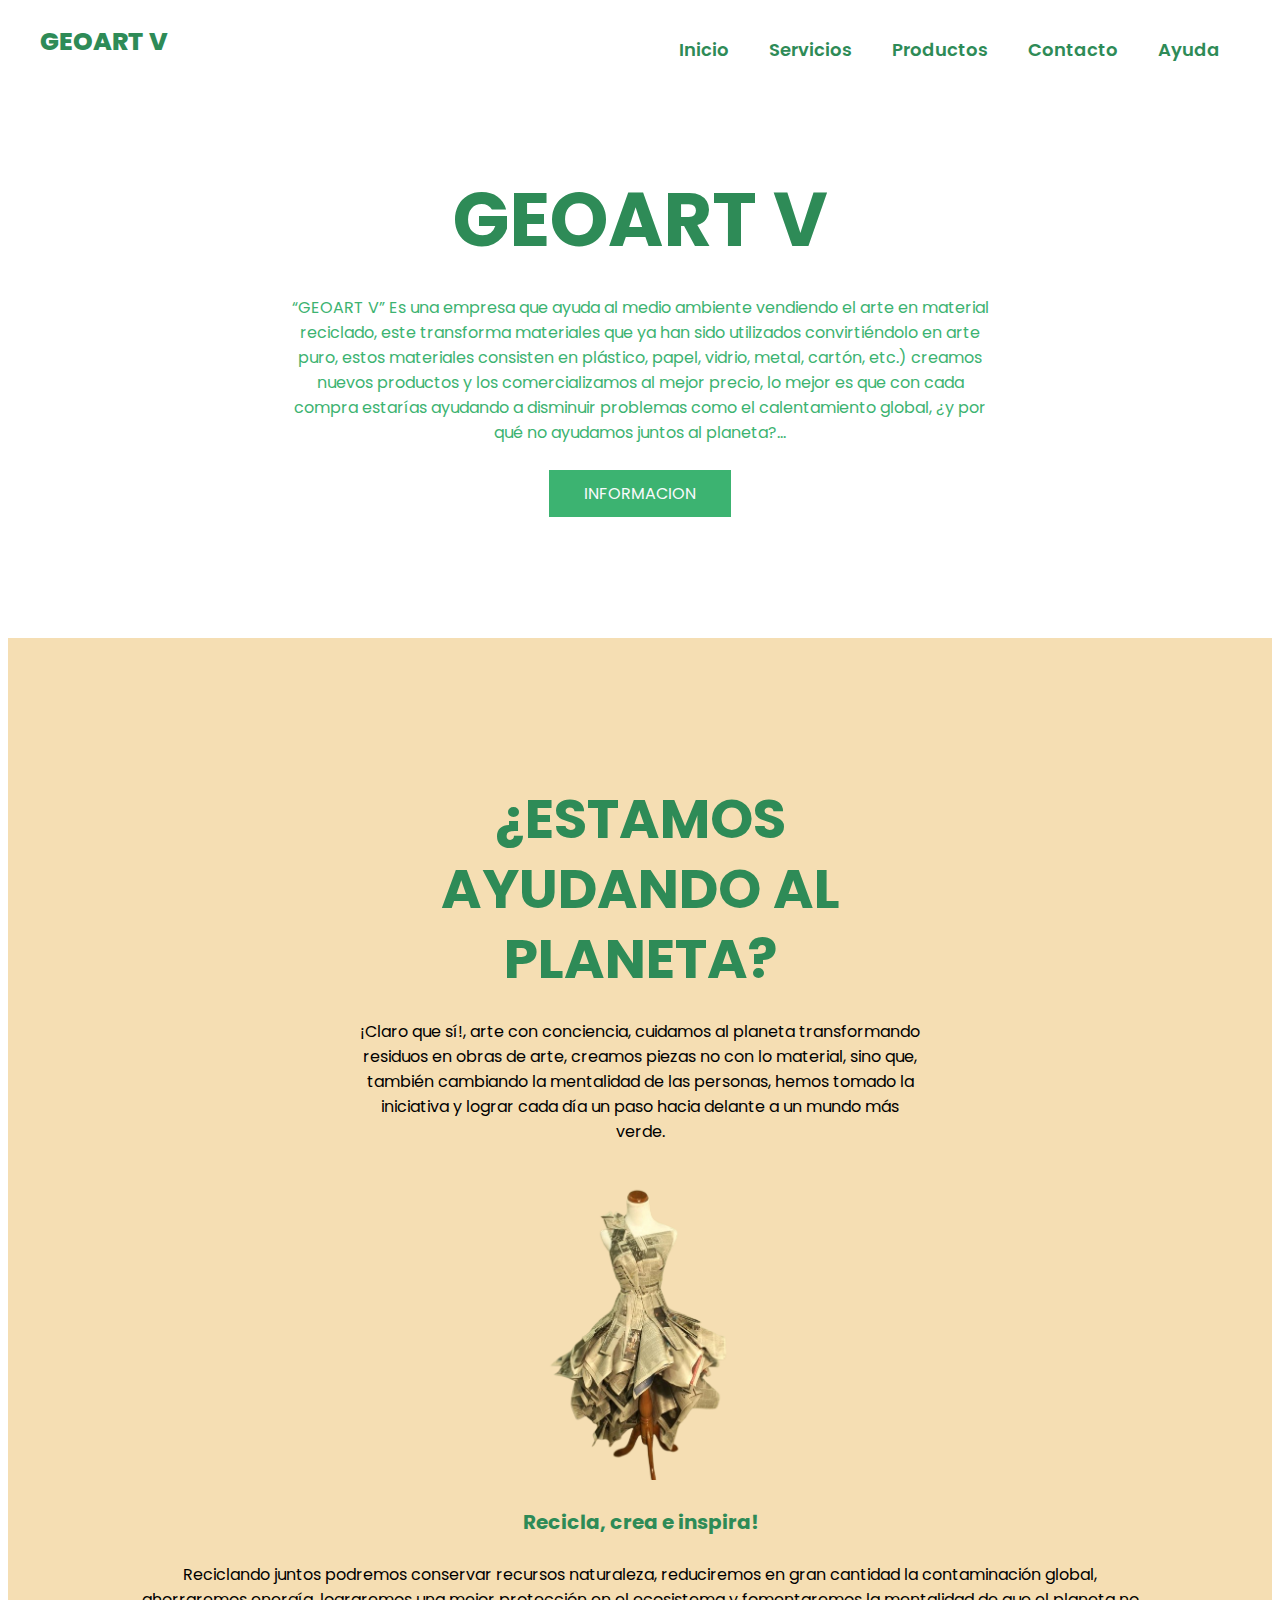
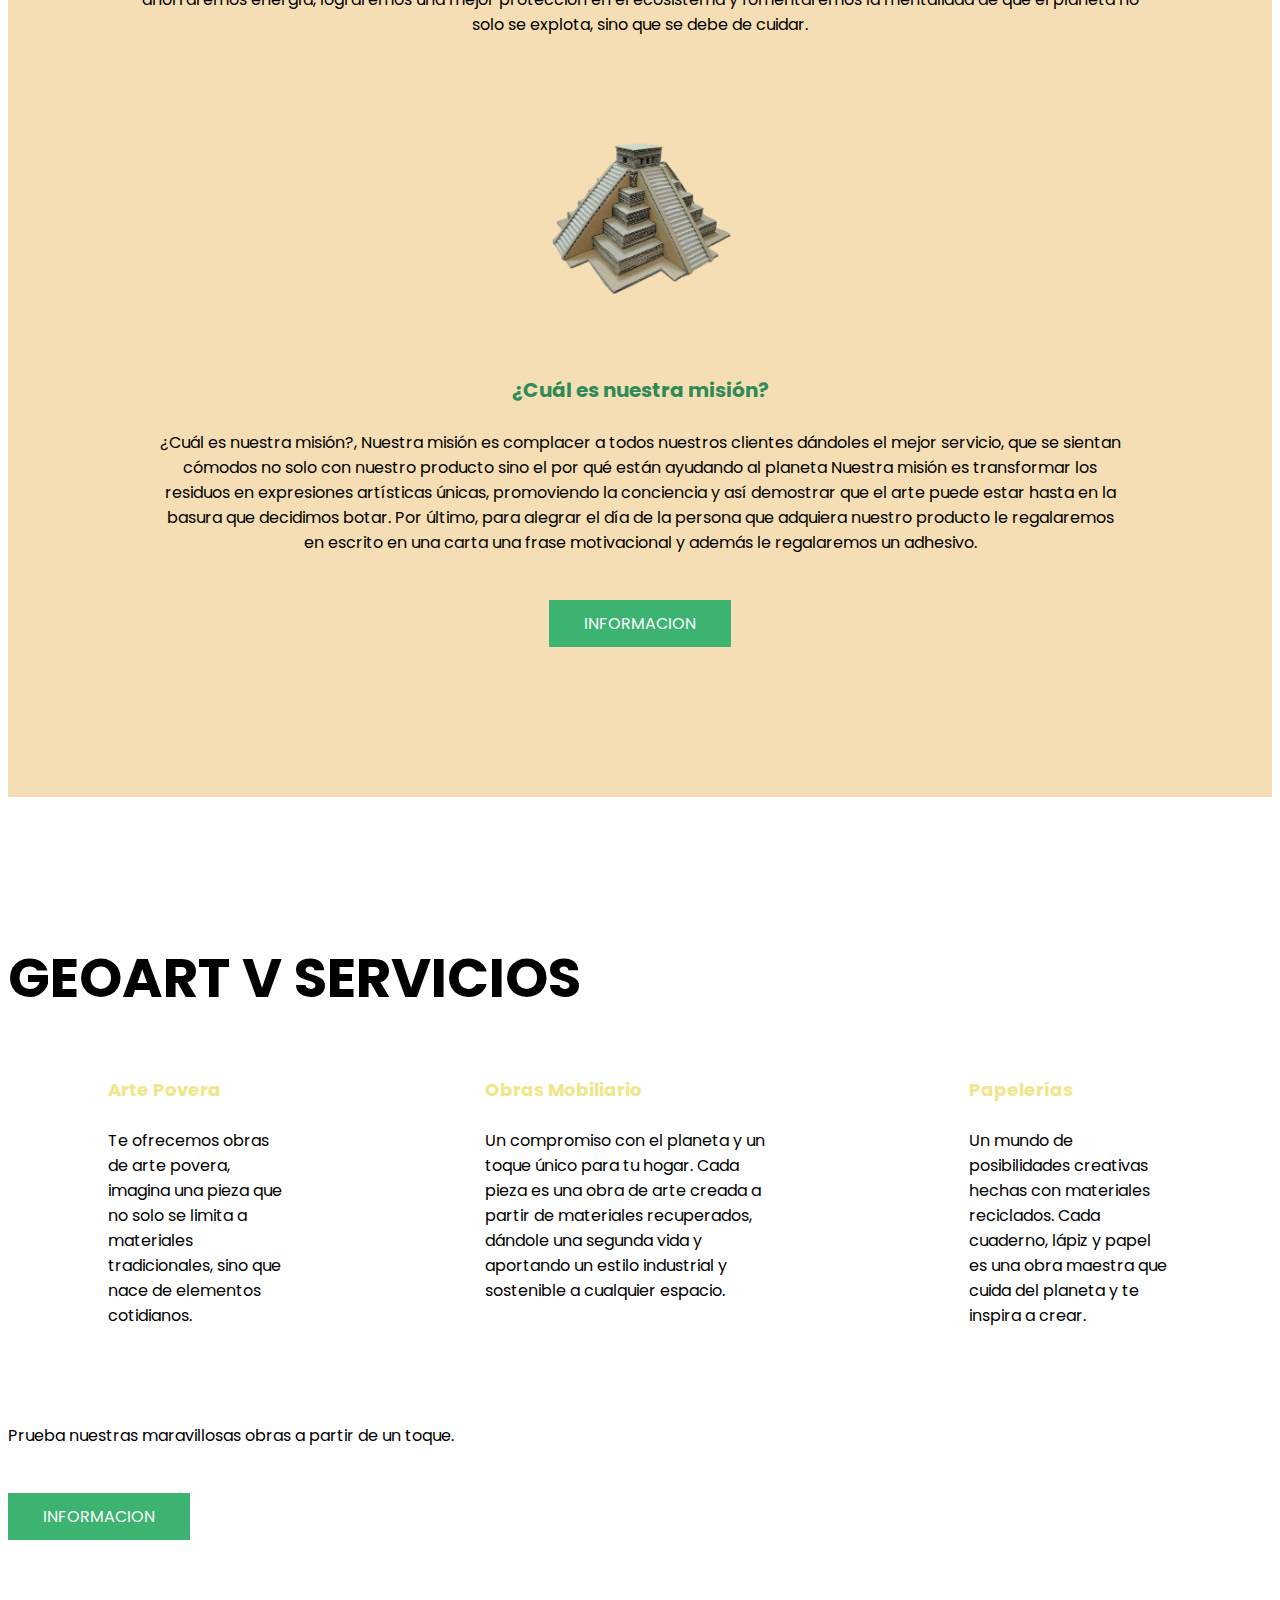
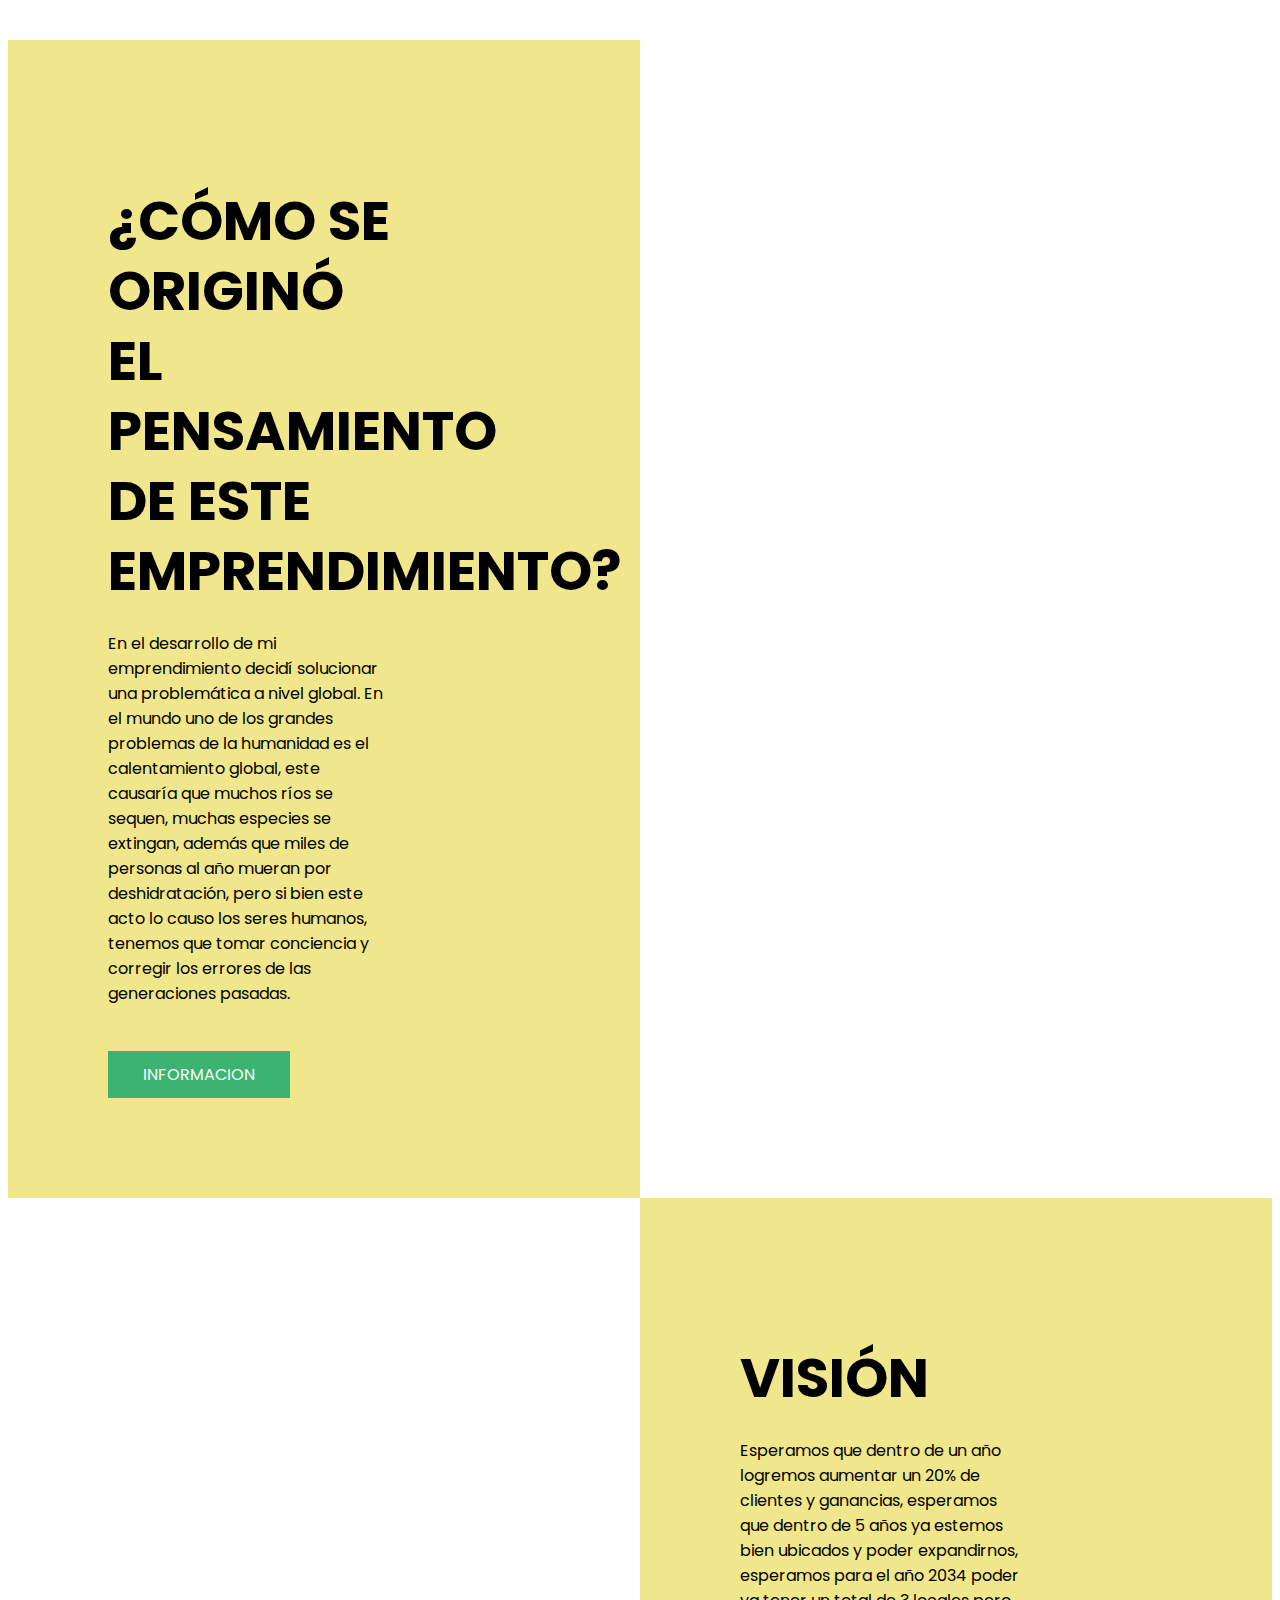
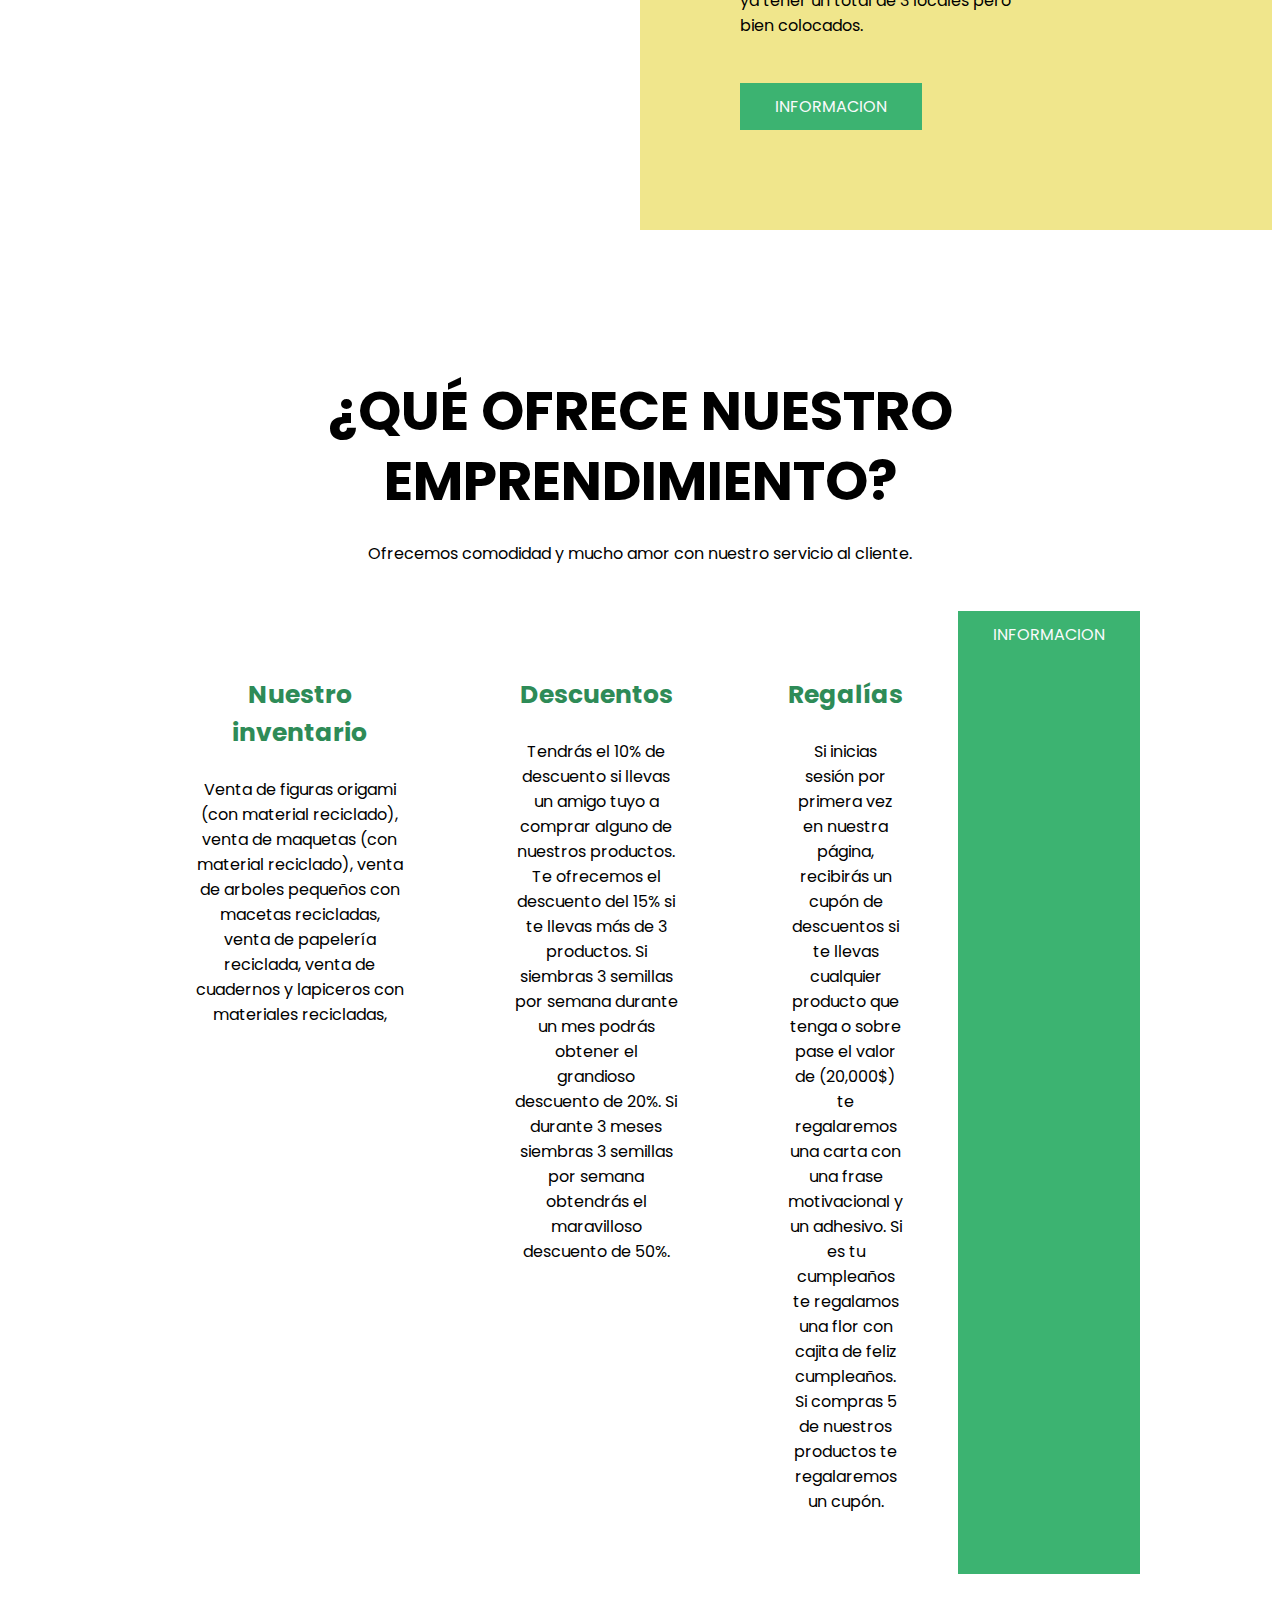
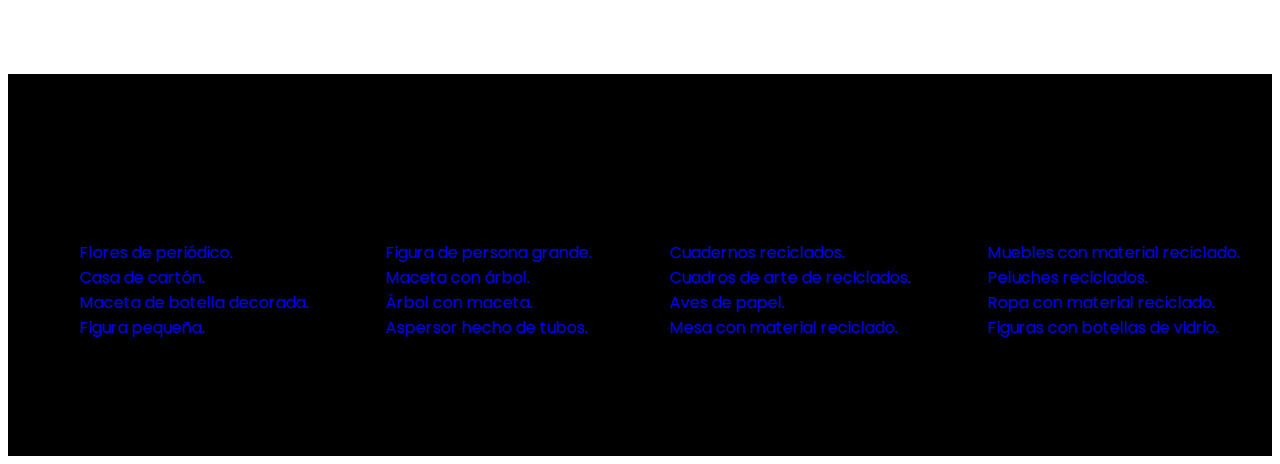
==== commit 0094ae3e: "Sexto Commit" ====
--- a/1index.html
+++ b/1index.html
@@ -40,8 +40,7 @@
     <section class="carton"> 
 
         <div class= "carton-content container">
-            
-            <img class="carton-img" src="images/img-1- (2) png.png" alt="">
+
             <h2> ¿Estamos ayudando al planeta? </h2>
                 <p class="txt-p">
                     ¡Claro que sí!, arte con conciencia, cuidamos al planeta transformando residuos en obras de arte, creamos piezas no con lo material, sino que, también cambiando la mentalidad de las personas, hemos tomado la iniciativa y lograr cada día un paso hacia delante a un mundo más verde.
@@ -101,7 +100,7 @@
                 <a href="#" class="btn-1">Informacion</a>
         <div>
     </main>
-
+    
     <section class="general">
         <div class="general-1">
             <h2>¿Cómo se originó el pensamiento de este emprendimiento?</h2>
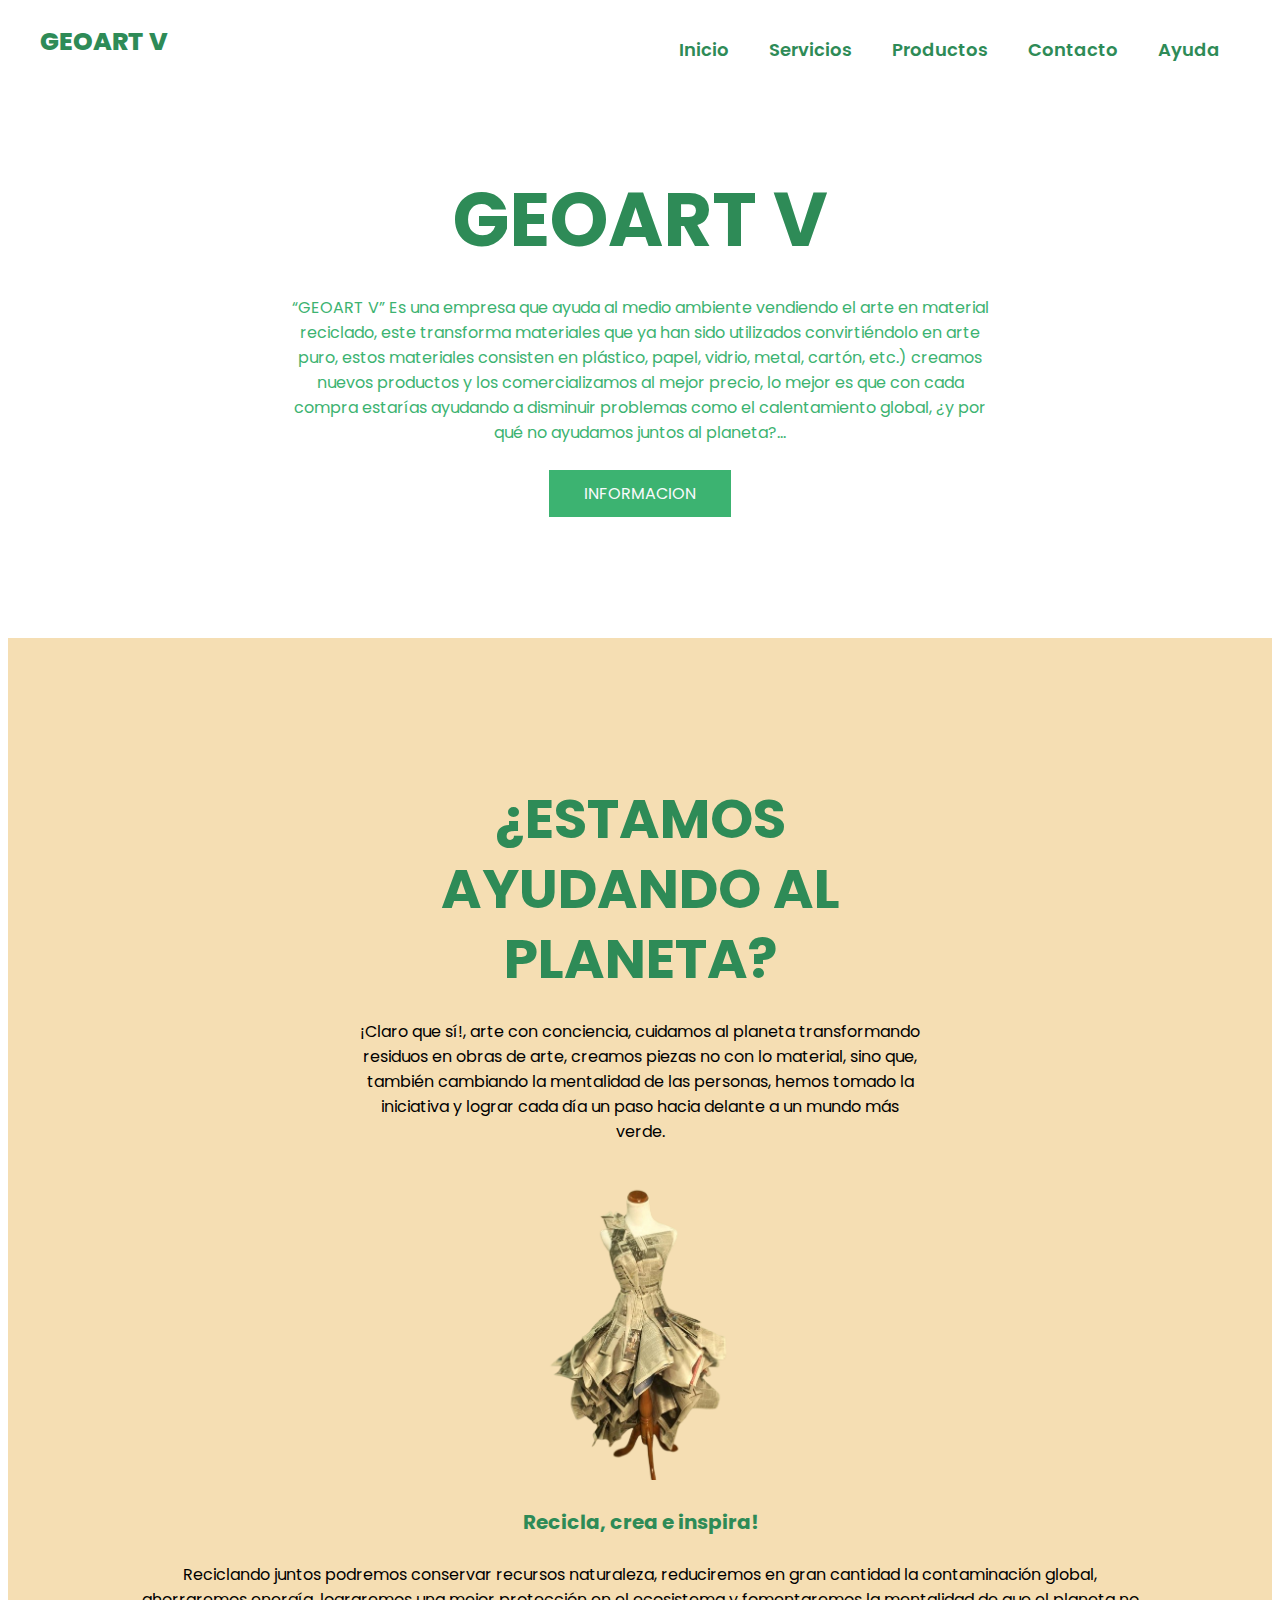
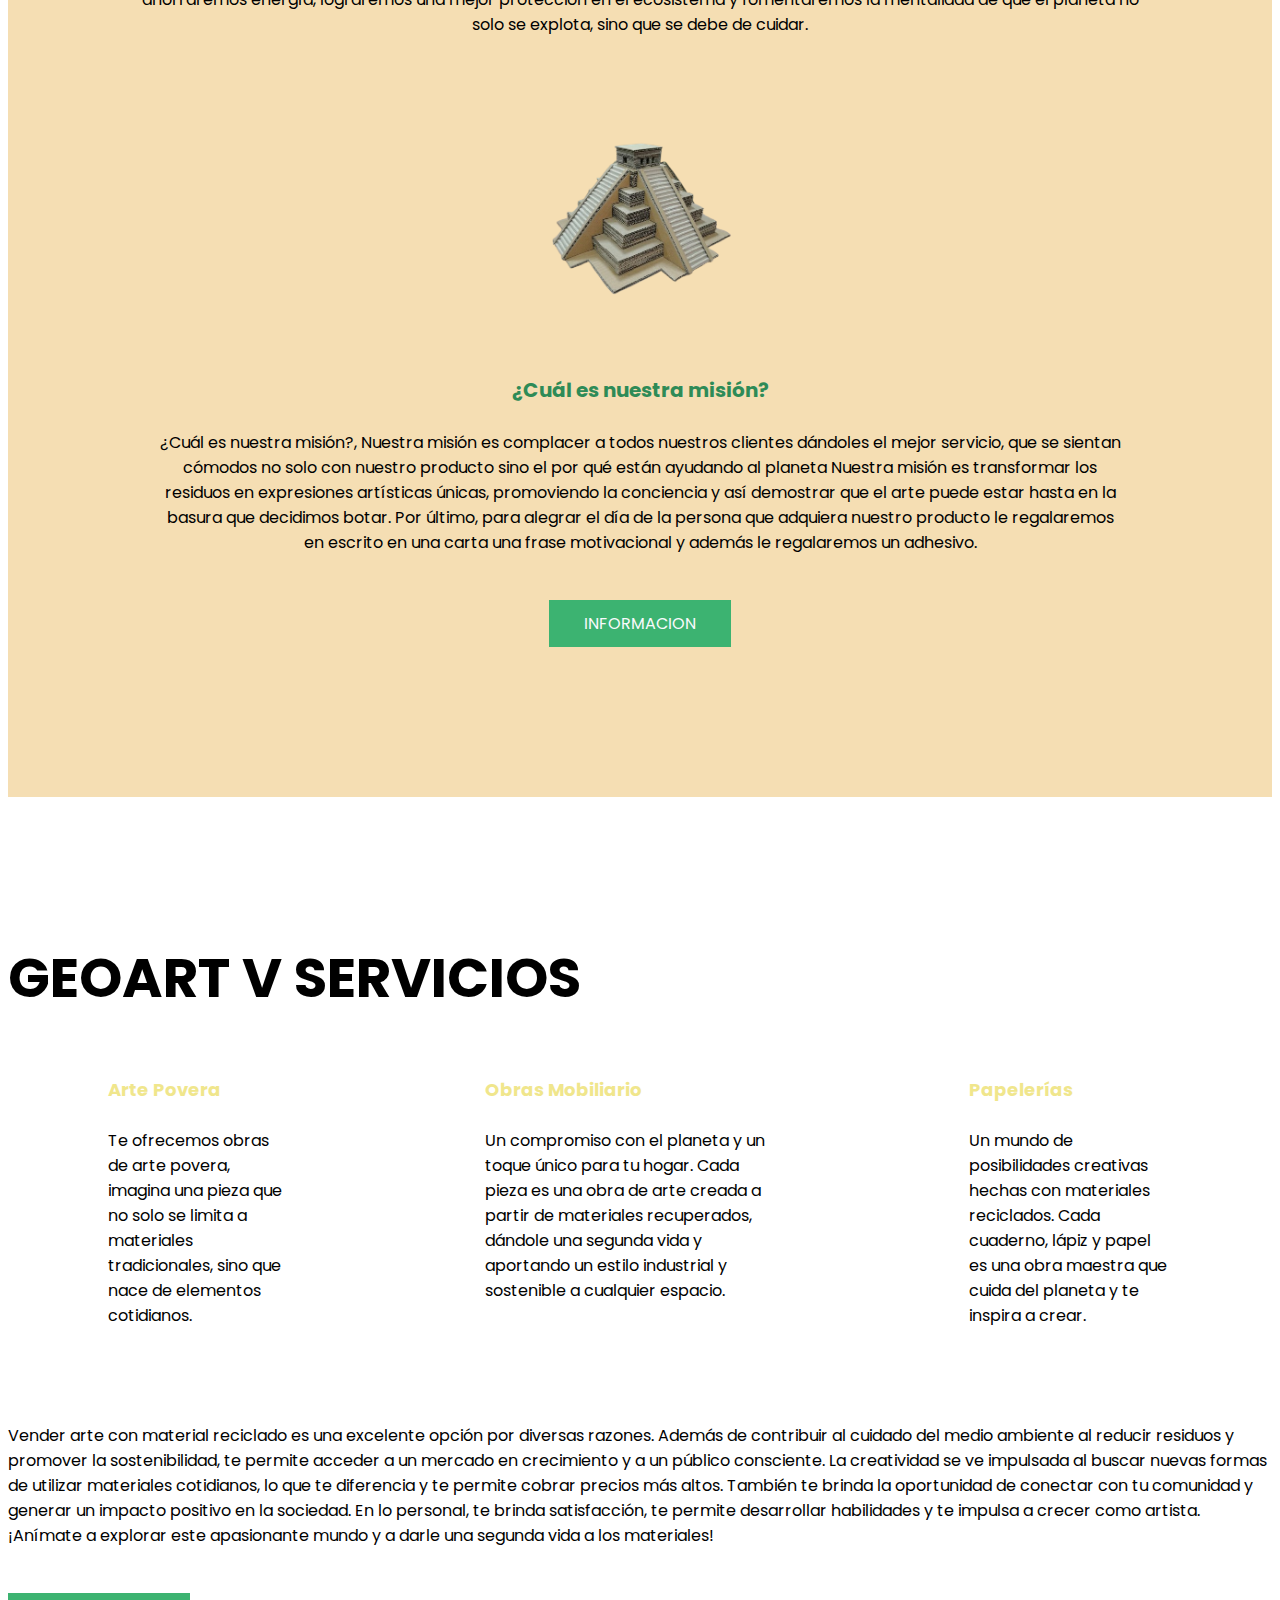
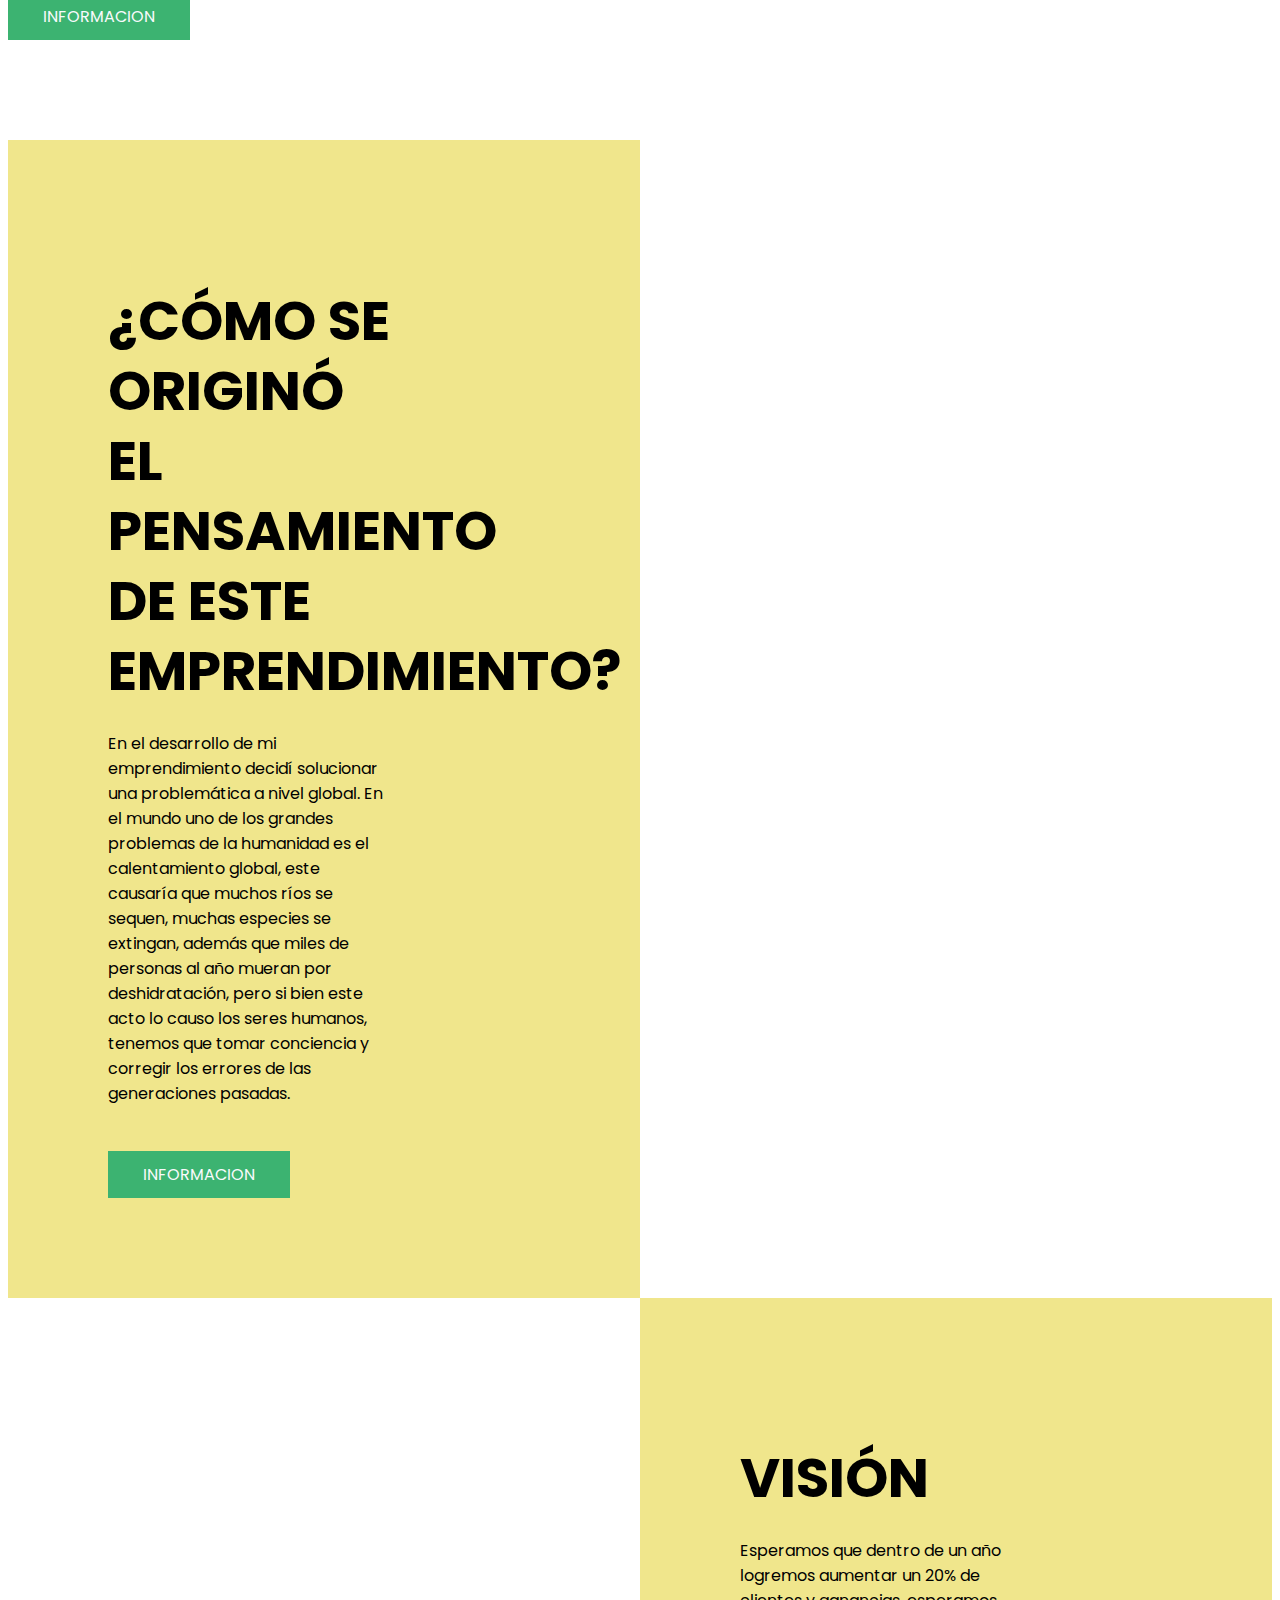
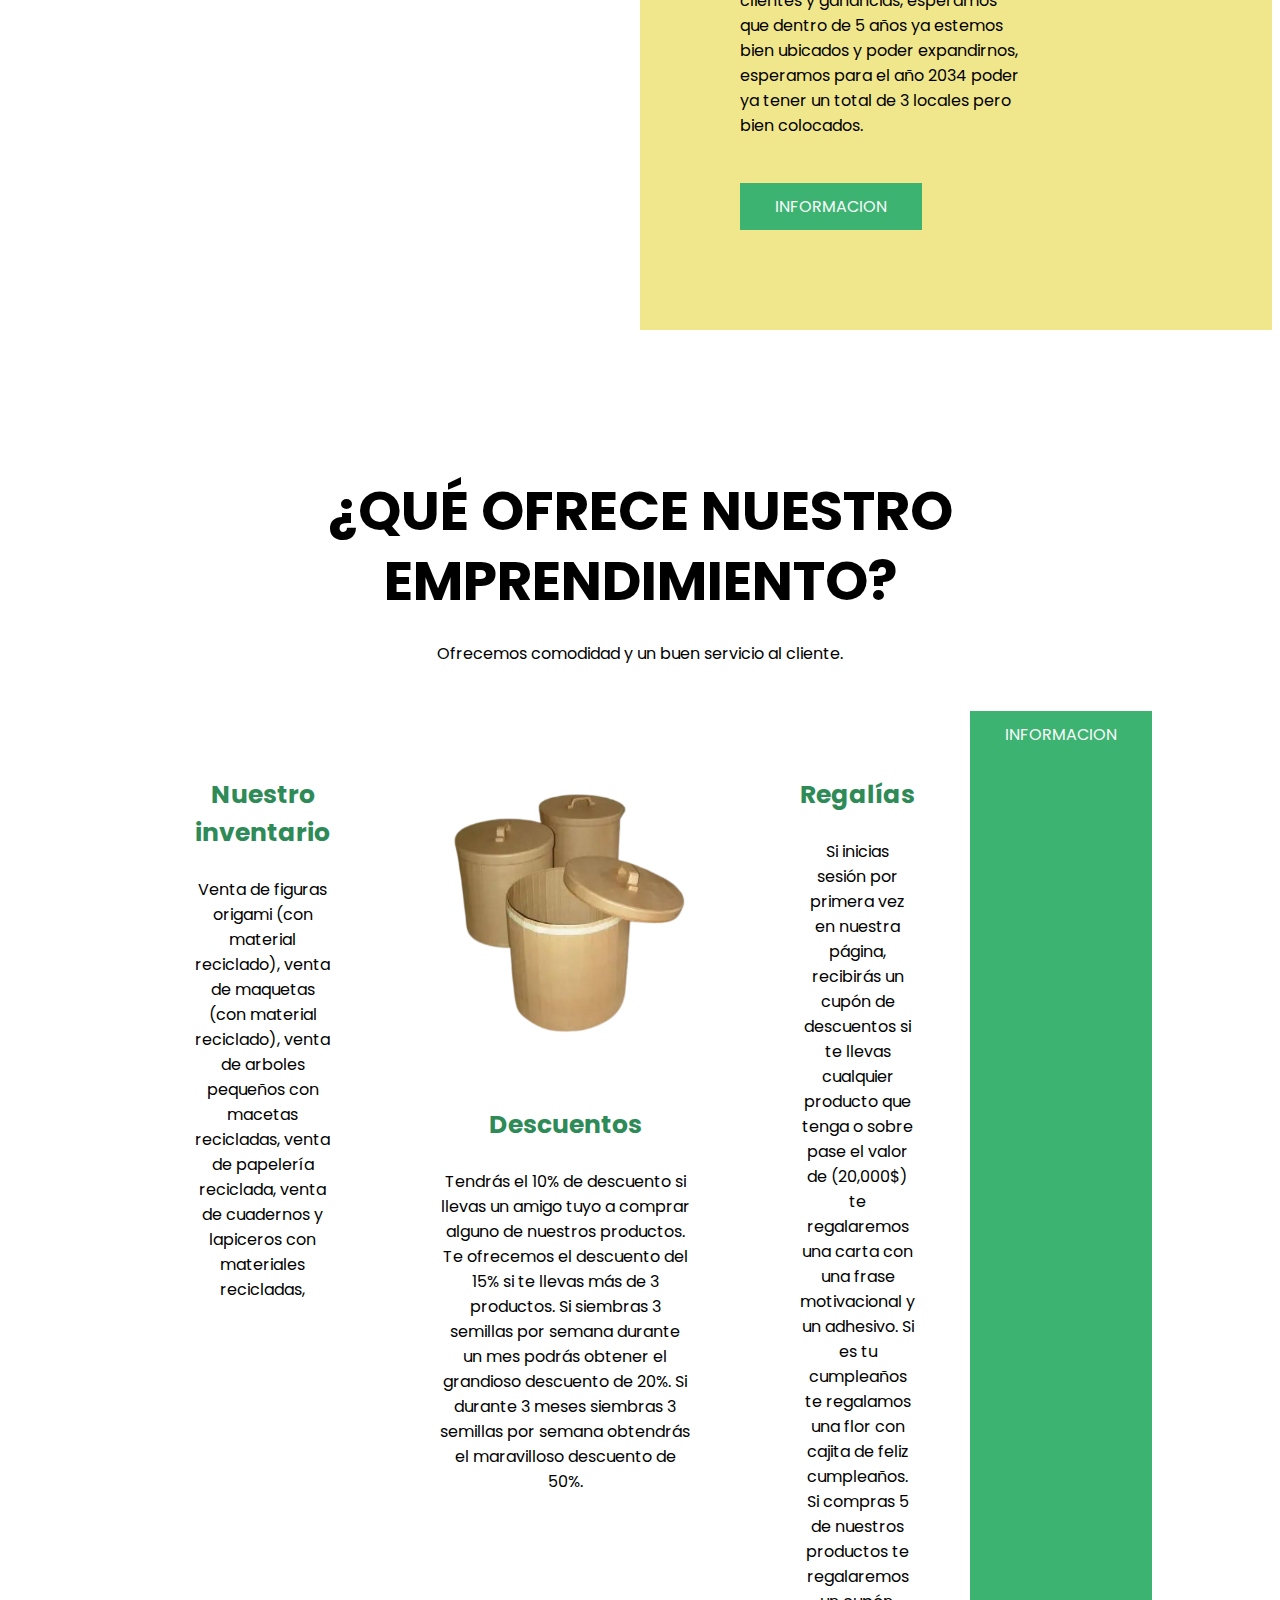
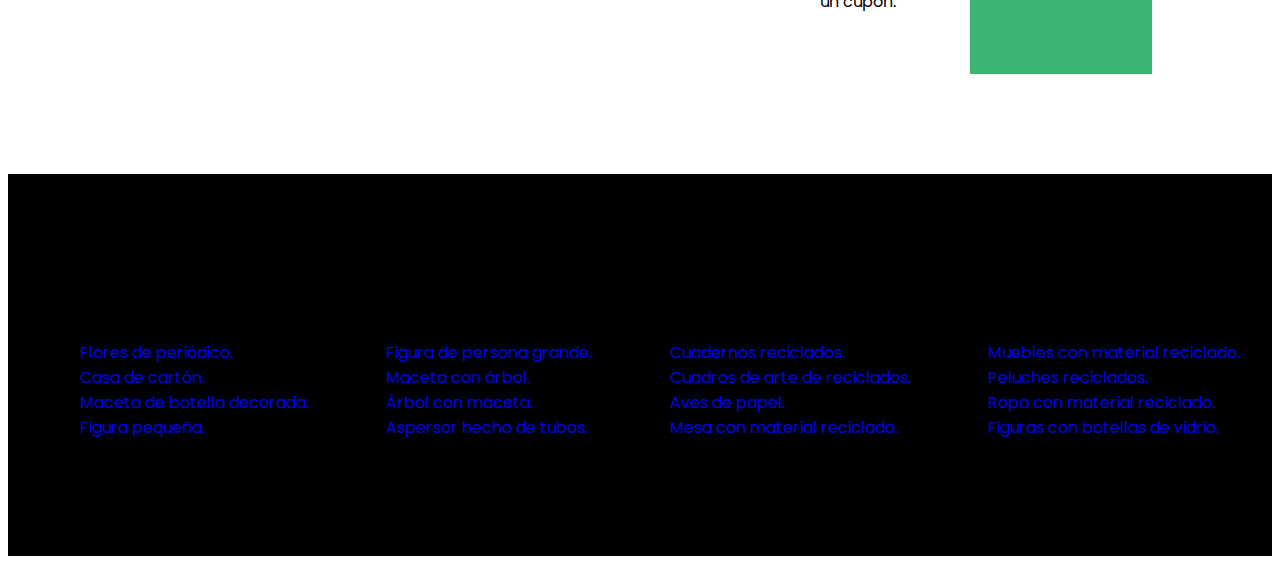
==== commit a14cc3f2: "Primer Commit" ====
--- a/1index.html
+++ b/1index.html
@@ -95,7 +95,7 @@
 
             </div>
                 <p>
-                    Prueba nuestras maravillosas obras a partir de un toque.
+                    Vender arte con material reciclado es una excelente opción por diversas razones. Además de contribuir al cuidado del medio ambiente al reducir residuos y promover la sostenibilidad, te permite acceder a un mercado en crecimiento y a un público consciente. La creatividad se ve impulsada al buscar nuevas formas de utilizar materiales cotidianos, lo que te diferencia y te permite cobrar precios más altos. También te brinda la oportunidad de conectar con tu comunidad y generar un impacto positivo en la sociedad. En lo personal, te brinda satisfacción, te permite desarrollar habilidades y te impulsa a crecer como artista. ¡Anímate a explorar este apasionante mundo y a darle una segunda vida a los materiales!
                 </p>
                 <a href="#" class="btn-1">Informacion</a>
         <div>
@@ -127,7 +127,7 @@
 
     <section class="blog container">
         <h2>¿Qué ofrece nuestro emprendimiento?</h2>
-        <p> Ofrecemos comodidad y mucho amor con nuestro servicio al cliente.
+        <p> Ofrecemos comodidad y un buen servicio al cliente.
         </p>
         <div class="blog-content">
             <div class="blog-1">
@@ -144,7 +144,7 @@
             </div>
             <div class="blog-content">
                 <div class="blog-1">
-                    <img src="images/img-jpg-png (2).jpg" alt="">
+                    <img src="images/img-1- (10) png.png" alt="">
                     <h3> Descuentos </h3>
                     <p>
                         
